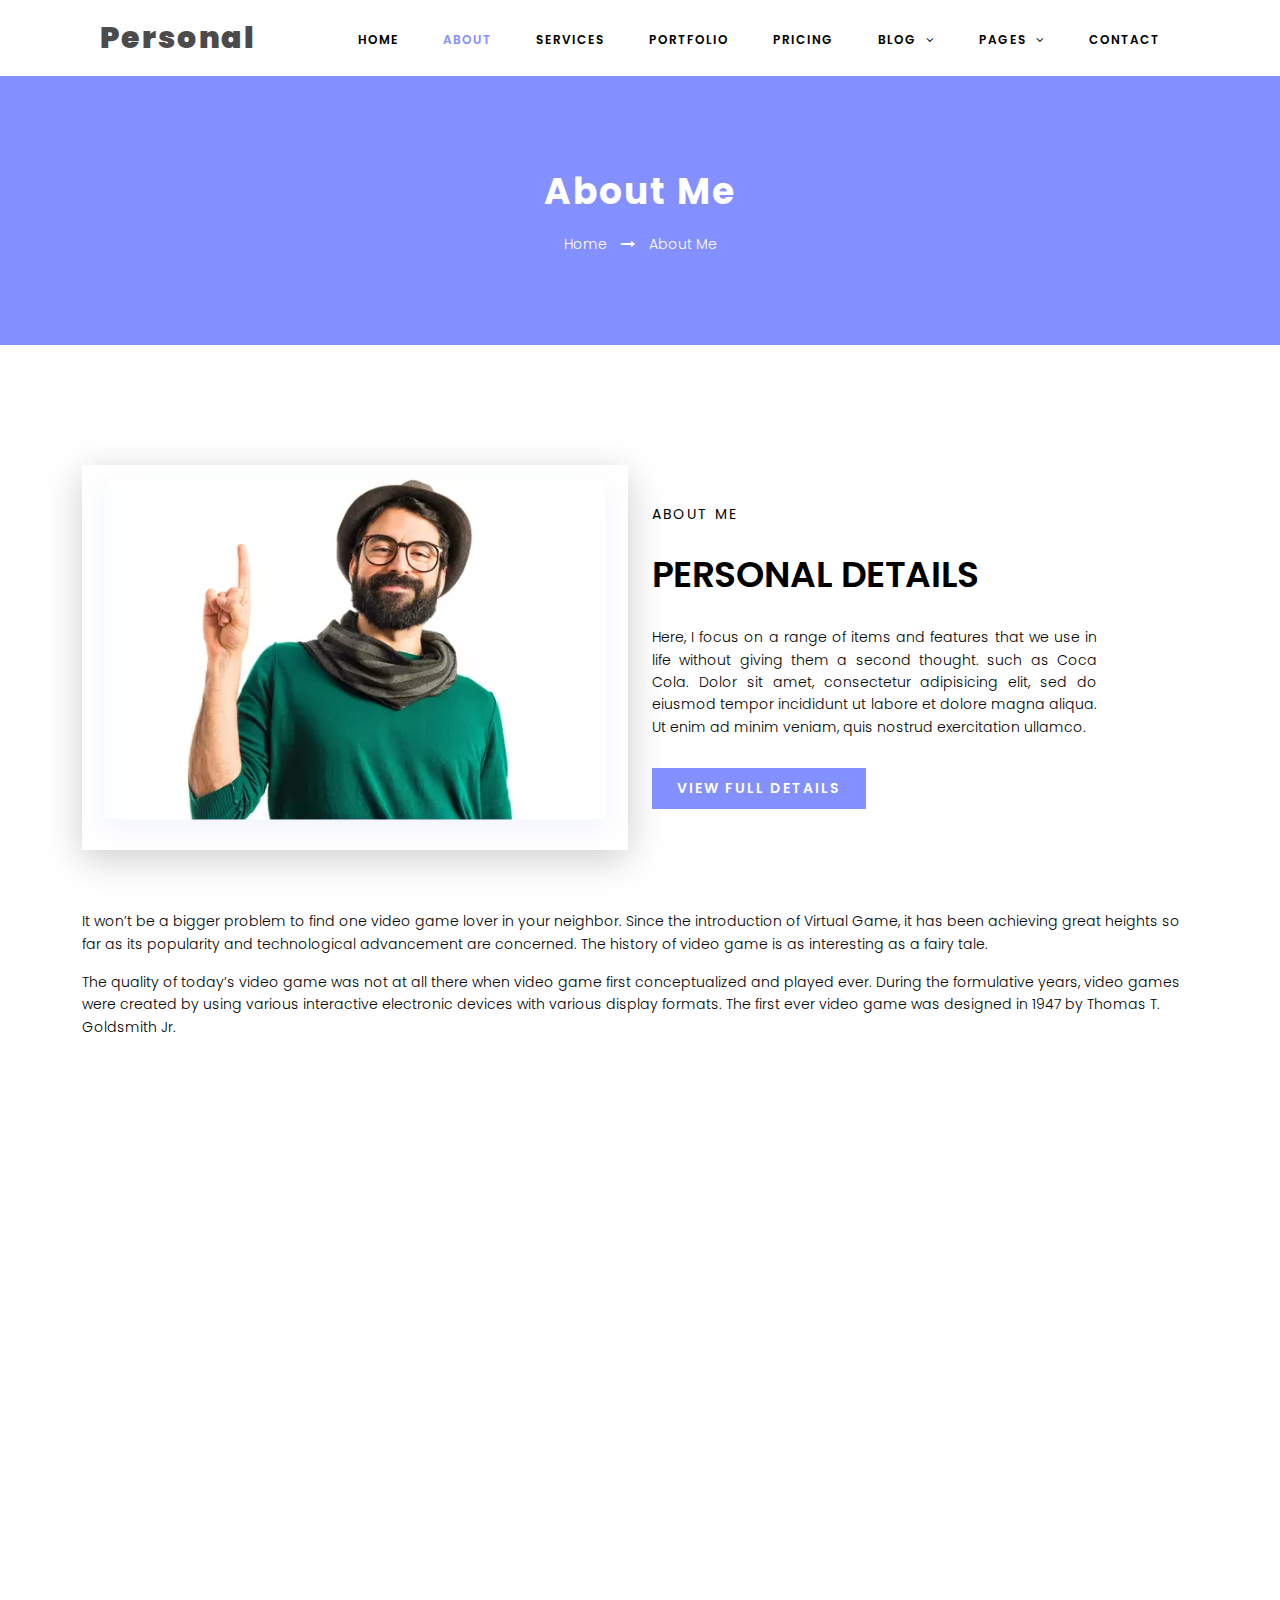
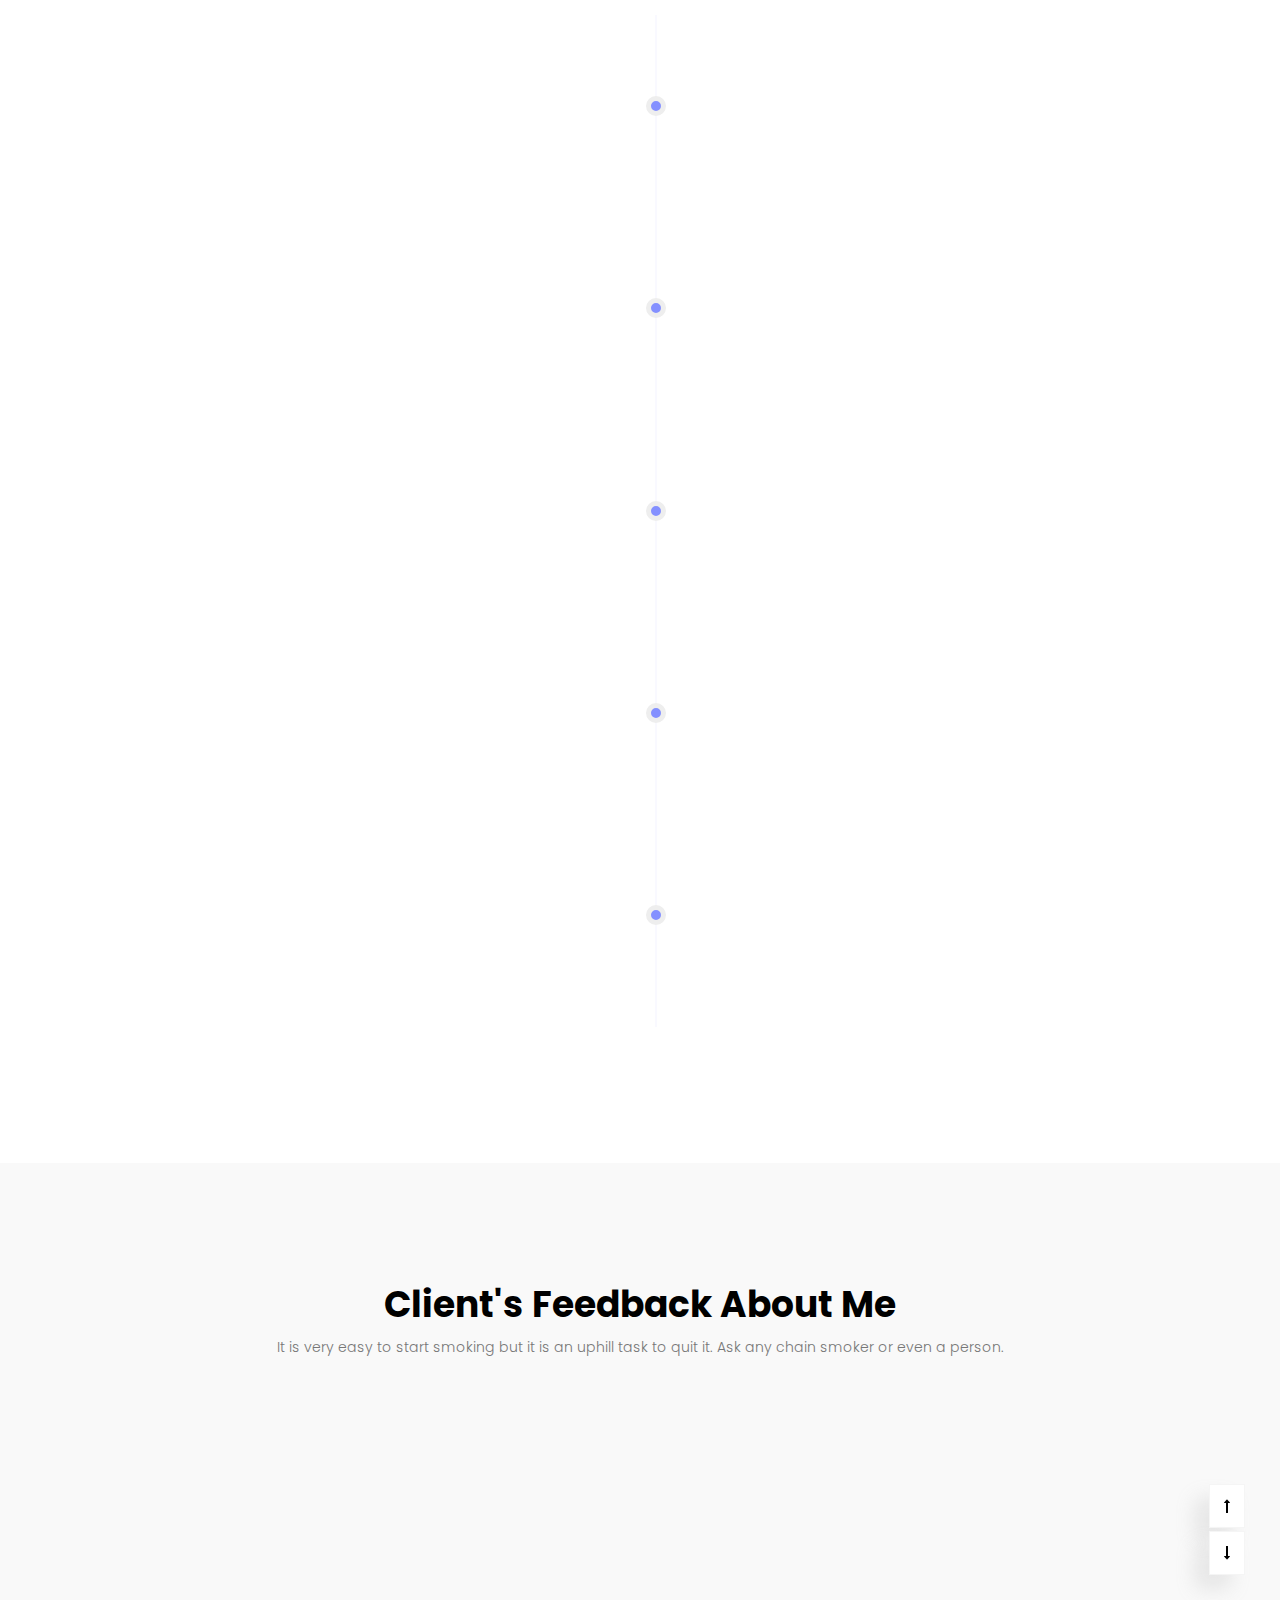
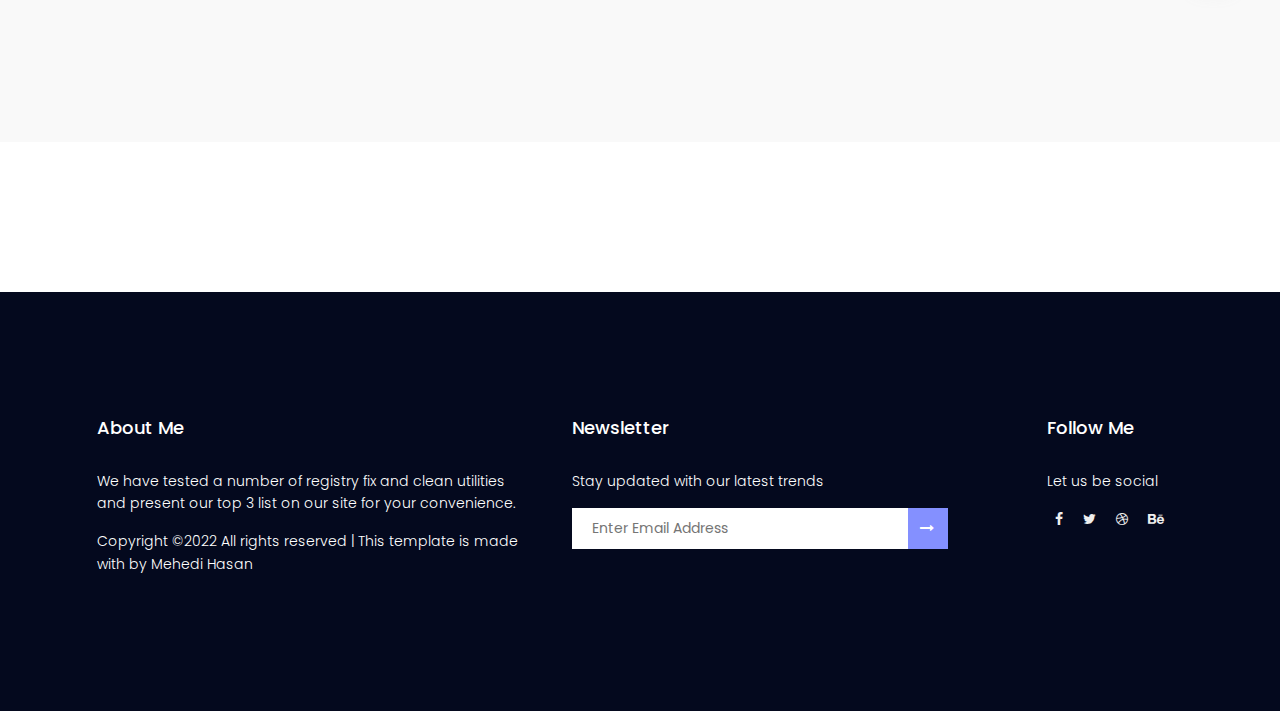
==== about.html @ c5a56e03 "Add files via upload" ====
<!DOCTYPE html>
<html>
<head>
	<title>Personal Portfolio</title>

<!-- bootstrap css link -->
<link rel="stylesheet" href="assets/css/bootstrap.min.css">
<!-- animate css link -->
<link rel="stylesheet" href="assets/css/animate.min.css">
<!-- fontawesome  css link -->
<link rel="stylesheet" href="assets/css/font-awesome.min.css">
<!-- owl carousel css link -->
<link rel="stylesheet" href="assets/css/owl.carousel.min.css">
<!-- magnific-popup css link -->
<link rel="stylesheet" href="assets/css/magnific-popup.css">

<!-- custom css link -->
<link rel="stylesheet" href="about.css">
<!-- custom css link -->
<link rel="stylesheet" href="style.css">
<!-- responsive css link -->
<link rel="stylesheet" href="assets/css/responsive.css">

</head>
<body>

	<!-- header area start -->

<header class="header" id="header">
	<div class="header-top">
		<div class="logo">
			<a href="index.html"><h2>Personal</h2></a>
		</div>

		<nav class="navbar">
			<ul>
				<li class="menu-active"><a href="index.html" class="navItem">Home</a></li>
				<li><a href="about.html" class="navItem active">about</a></li>
				<li><a href="service.html" class="navItem">services</a></li>
				<li><a href="portfolio.html" class="navItem">portfolio</a></li>
				<li><a href="#" class="navItem">pricing</a></li>
				<li><a href="#" class="navItem">blog <i class="fa fa-angle-down pd-r"></i></a>
					<ul class="dropdown">
						<li><a href="#">Blog Home</a></li>
						<li><a href="#">Blog Single</a></li>
					</ul>
				</li>
				<li><a href="#" class="navItem">pages <i class="fa fa-angle-down pd-r"></i></a>
					<ul class="dropdown">
						<li><a href="#">Elements</a></li>
						<li><a href="#" class="navItem">Level 2 <i class="fa fa-angle-right pd-r"></i></a>
							<ul class="dropdown-2">
								<li><a href="#">Item One</a></li>
								<li><a href="#">Item Two</a></li>
							</ul>
						</li>
					</ul>
				</li>				
				<li><a href="#" class="navItem">contact</a></li>
			</ul>
		</nav>
<!-- mobile nav start -->
		<div class="mobile-nav">

			<div id="toggle" class="toggle">
				<i class="fa fa-bars"></i>
			</div>

		</div>
			<div class="nav-bar">
				<div class="canvas-overlay" id="canvas-overlay"></div>
				<div class="close" id="close">
					<i class="fa fa-times"></i>
				</div>
				<ul>
					<li><a href="index.html" class="navItem">Home</a></li>
					<li><a href="about.html" class="navItem active">About</a></li>
					<li><a href="service.html" class="navItem">services</a></li>
					<li><a href="portfolio.html" class="navItem">Portfolio</a></li>
					<li><a href="#" class="navItem">pricing</a></li>
					<li><a href="#" class="navItem">Blog <i class="fa fa-angle-down rights"></i></a>
						<ul class="dropdown">
							<li><a href="#">Blog Home</a></li>
							<li><a href="#">Blog Single</a></li>
						</ul>
					</li>
					<li><a href="#" class="navItem">Pages <i class="fa fa-angle-down rights"></i></a>
						<ul class="dropdown">
							<li><a href="#">Elements</a></li>
							<li><a href="#" class="navItem">Level 2 <i class="fa fa-angle-down rights"></i></a>
								<ul class="dropdown">
									<li><a href="#">Item One</a></li>
									<li><a href="#">Item Two</a></li>
								</ul>
							</li>
						</ul>
					</li>
					<li><a href="#" class="navItem">contact</a></li>
				</ul>
			</div>
		<!-- mobile nav ends -->

	</div>
</header>

<!-- header area ends -->

<!-- navigation banner area start -->

<section class="nav-banner animate__animated wow animate__ZoomIn">
	<div class="nav-banner-area">
		<div class="nav-inner">
			<h1>About Me</h1>
			<div class="nav-inner-bottom"> <a href="index.html"> Home </a> <span><i class="fa fa-long-arrow-right"></i></span> <a href="about.html">About Me </a></div>
		</div>
	</div>
</section>

<!-- navigation banner area ends -->

<!-- about me area starts -->

<section class="aboutme">

	<div class="box-container">
		<div class="container">
			<div class="row align-items-center">

				<div class="col-lg-6 col-md-6 animate__animated wow animate__fadeInLeft">
					<div class="aboutme-img">
						<img src="assets/img/about.webp" alt="">
					</div>
				</div>

				<div class="col-lg-6 col-md-6 animate__animated wow animate__fadeInRight">
					<div class="about-content">
						<h3>About me</h3>
						<h1>Personal Details</h1>
						<p>Here, I focus on a range of items and features that we use in life without giving them a second thought. such as Coca Cola. Dolor sit amet, consectetur adipisicing elit, sed do eiusmod tempor incididunt ut labore et dolore magna aliqua. Ut enim ad minim veniam, quis nostrud exercitation ullamco. </p>
						<a href="#" class="btn about-me-btn">View Full Details</a>
					</div>		
				</div>	


				<div class="col-lg-12 aboutme-text animate__animated wow animate__fadeInUp">
					<p>It won’t be a bigger problem to find one video game lover in your neighbor. Since the introduction of Virtual Game, it has been achieving great heights so far as its popularity and technological advancement are concerned. The history of video game is as interesting as a fairy tale. </p>

					<p>The quality of today’s video game was not at all there when video game first conceptualized and played ever. During the formulative years, video games were created by using various interactive electronic devices with various display formats. The first ever video game was designed in 1947 by Thomas T. Goldsmith Jr. </p>
				</div>

				<div class="skill-bar animate__animated wow animate__fadeInUp">
					<h3>Tools Expertness</h3>
					<div class="container">
						<div class="row">
							<div class="col-lg-6">

								<div class="single-skill-bar">
									<p>After Effects 85%</p>
									<div class="skills effects"></div>
								</div>

								<div class="single-skill-bar">
									<p>Photoshop 90%</p>
									<div class="skills photoshop"></div>
								</div>

								<div class="single-skill-bar">
									<p>Illustrator 70%</p>
									<div class="skills illustrator"></div>
								</div>
		
							</div>		

							<div class="col-lg-6">
								
								<div class="single-skill-bar">
									<p>Sublime 95%</p>
									<div class="skills sublime"></div>
								</div>

								<div class="single-skill-bar">
									<p>Sketch 85%</p>
									<div class="skills sketch"></div>
								</div>

							</div>
						</div>
					</div>
				</div>

			</div>
		</div>
	</div>

</section>

<!-- about area ends -->

<!-- Qualification area strat -->

<section class="qualification">
	<div class="qualification-area">
		<div class="cotainer">
			<div class="qualification-heading text-center animate__animated wow animate__fadeInUp">
				<h3>My Qualifications</h3>
				<p>Who are in extremely love with eco friendly system.</p>
			</div>

			<div class="qualification-list">
				<ul>
					<li>
						<div class="list-content text-center animate__animated wow animate__fadeInRight">
							<h4>Master in Graphics & Fine Arts</h4>
							<p><span>Session: </span>2010-11</p>
							<p><span>Result: </span>3.78 (In the Scale of 4.00)</span></p>
						</div>
					</li>
					<li>
						<div class="list-content text-center animate__animated wow animate__fadeInLeft">
							<h4>Master in Graphics & Fine Arts</h4>
							<p><span>Session: </span>2010-11</p>
							<p><span>Result: </span>3.78 (In the Scale of 4.00)</span></p>
						</div>
					</li>
					<li>
						<div class="list-content text-center animate__animated wow animate__fadeInRight">
							<h4>Master in Graphics & Fine Arts</h4>
							<p><span>Session: </span>2010-11</p>
							<p><span>Result: </span>3.78 (In the Scale of 4.00)</span></p>
						</div>
					</li>
					<li>
						<div class="list-content text-center animate__animated wow animate__fadeInLeft">
							<h4>Master in Graphics & Fine Arts</h4>
							<p><span>Session: </span>2010-11</p>
							<p><span>Result: </span>3.78 (In the Scale of 4.00)</span></p>
						</div>
					</li>
					<li>
						<div class="list-content text-center animate__animated wow animate__fadeInRight">
							<h4>Master in Graphics & Fine Arts</h4>
							<p><span>Session: </span>2010-11</p>
							<p><span>Result: </span>3.78 (In the Scale of 4.00)</span></p>
						</div>
					</li>
				</ul>
			</div>

		</div>
	</div>
</section>

<!-- Qualification area ends -->

<!-- Clients area starts -->

<section class="clients">
	<div class="clients-area">
		<div class="container">

			<div class="row">
				<div class="col-lg-12 text-center">
					<div class="client-area-heading">
						<h3 class="clients-title">Client's Feedback About Me</h3>
						<p>It is very easy to start smoking but it is an uphill task to quit it. Ask any chain smoker or even a person.</p>
					</div>
				</div>
			</div>

			<div class="single-clients-list owl-carousel">

				<div class="animate__animated wow animate__fadeInUp">
					<div class="single-clients-item">
						<div class="left-area">
							<img src="assets/img/user1.png.webp" alt="">
						</div>

						<div class="right-area">
							<p>Do you want to be even more successful? Learn to love learning and growth. The more effort you put into improving your skills, the bigger the payoff you.</p>
							<h4>Harriet Maxwell</h4>
							<p class="users-title">CEO at Google</p>
						</div>
					</div>
				</div>

				<div class="animate__animated wow animate__fadeInUp">
					<div class="single-clients-item">
						<div class="left-area">
							<img src="assets/img/user2.png.webp" alt="">
						</div>

						<div class="right-area">
								<p>A purpose is the eternal condition for success. Every former smoker can tell you just how hard it is to stop smoking cigarettes. However.</p>						
							<h4>Carolyn Craig</h4>
							<p class="users-title">CEO at Facebook</p>
						</div>
					</div>
				</div>

			</div>
		</div>
	</div>
</section>

<!-- Clients area ends -->

<!-- brands area start -->
<section class="brands animate__animated wow animate__fadeInUp">
	<div class="brand-area">
		<div class="container">
			<div class="brand-slider owl-carousel">

				<div class="single-brand-slide">
					<img src="assets/img/brang-logo-1-removebg-preview.png" alt="">
				</div>

				<div class="single-brand-slide">
					<img src="assets/img/brang-logo-2-removebg-preview.png" alt="">
				</div>

				<div class="single-brand-slide">
					<img src="assets/img/brang-logo-3-removebg-preview.png" alt="">
				</div>

				<div class="single-brand-slide">
					<img src="assets/img/brang-logo-4-removebg-preview.png" alt="">
				</div>

				<div class="single-brand-slide">
					<img src="assets/img/brang-logo-5-removebg-preview.png" alt="">
				</div>

			</div>
		</div>
	</div>
</section>

<!-- brands area ends -->

<!-- footer area start -->

<footer class="footer">
	<div class="container">
		<div class="row">
			<div class="col-lg-5 col-md-6 col-sm-6">
				<div class="single-footer-box">
					<h3>About Me</h3>
					<p>We have tested a number of registry fix and clean utilities and present our top 3 list on our site for your convenience. </p>
					<p class="footer-text">Copyright ©2022 All rights reserved | This template is made with by <span> Mehedi Hasan </span> </p>
				</div>
			</div>

			<div class="col-lg-5 col-md-6 col-sm-6">
				<div class="single-footer-box">
					<h3>Newsletter</h3>
					<p>Stay updated with our latest trends</p>			
					<form action=".html">
						<div class="input-group">
							<input type="text" name="email" placeholder="Enter Email Address">
							<div class="input-group-btn">
								<button class="btn ft-btn" type="submit"><i class="fa fa-long-arrow-right"></i></button>
							</div>
						</div>
					</form>		
				</div>
			</div>

			<div class="col-lg-2 col-md-6 col-sm-6">
				<div class="single-footer-box">
					<h3>Follow Me</h3>
					<p>Let us be social</p>
					<div class="social-widget">
						<a href="#"><i class="fa fa-facebook"></i></a>
						<a href="#"><i class="fa fa-twitter"></i></a>
						<a href="#"><i class="fa fa-dribbble"></i></a>
						<a href="#"><i class="fa fa-behance"></i></a>
					</div>
				</div>
			</div>
		</div>
	</div>
</footer>

<!-- footer area end -->



	
	<!-- jquery main js -->
	<script src="assets/js/jquery-2.2.4.min.js"></script>
	<!-- magnific-popup js -->
	<script src="assets/js/jquery.magnific-popup.min.js"></script>
	<!-- bootstrap js -->
	<script src="assets/js/bootstrap.bundle.min.js"></script>
	<!-- bootstrap bundle js -->
	<script src="assets/js/bootstrap.min.js"></script>
	<!-- owl-arousel js -->
	<script src="assets/js/owl.carousel.min.js"></script>
	<!-- wow js -->
	<script src="assets/js/waypoints.min.js"></script>
	<!-- wow js -->
	<script src="assets/js/wow.min.js"></script>
	<!-- wow js -->
	<script src="assets/js/jquery.counterup.min.js"></script>
	<!-- isotope js -->
	<script src="assets/js/isotope.pkgd.min.js"></script>
	<!-- custom js -->
	<script src="assets/js/main.js"></script>
</body>
</html>
---- about.css ----
/* /navigation banner area start/ */
.nav-banner-area {
  margin-top: 70px;
  padding: 90px 0px;
  text-align: center;
}
.nav-banner {
  background: #8490ff;
  color: #fff;
}
.nav-inner h1 {
  font-size: 36px;
  font-weight: 700;
  line-height: 1.8;
  font-family: "Poppins",sans-serif;
  letter-spacing: 2px;
}
.nav-inner-bottom a {
  color: #fff;
  text-decoration: none;
  font-size: 14px;
  font-weight: 300;
  font-family: "Poppins",sans-serif;
}
.nav-inner-bottom span {
  padding: 0px 10px;
  font-size: 14px;
  font-weight: 300;
}

/* /navigation banner area ends/ */

.aboutme{
  padding: 120px 0px;
}
.aboutme-text{
  padding-top: 60px;
}

.skills {
  position: relative;
  padding: 10px 0px;
}
.skill-bar h3 {
  padding-top: 30px;
  font-weight: 600;
  font-size: 20px;
}
.skill-bar .container {
  padding: 0;
}
.single-skill-bar p {
  text-align: end;
  margin-bottom: 0;
  margin-top: 30px;
}
.skills::before {
  position: absolute;
  border: 2px solid #eee;
  content: '';
  width: 100%;
  height: 13px;
  background: #dbd6d6;
  border-radius: 10px;
}
.skills::after {
  position: absolute;
  content: '';
  height: 9px;
  background: linear-gradient(0deg, #8490ff 0%, #62bdfc 100%);
  width: 0;
  left: 3px;
  border-radius: 10px;
  animation-delay: 3s;
  animation-duration: 3s;
  animation-fill-mode: forwards;
  animation-timing-function: linear;
  animation-iteration-count: 1;
  bottom: -1px;
}
/* /skill progress css start/ */
.single-skill-bar .effects::after{
  animation-name: effects;
}
@keyframes effects{
  to{
    width: 85%;
  }
}
.single-skill-bar .photoshop::after{
  animation-name: photoshop;
}
@keyframes photoshop{
  to{
    width: 90%;
  }
}
.single-skill-bar .illustrator::after{
  animation-name: illustrator;
}
@keyframes illustrator{
  to{
    width: 70%;
  }
}
.single-skill-bar .sublime::after{
  animation-name: sublime;
}
@keyframes sublime{
  to{
    width: 95%;
  }
}
.single-skill-bar .sketch::after{
  animation-name: sketch;
}
@keyframes sketch{
  to{
    width: 85%;
  }
}
/* /skill progress css end/ */

/* /Qualification area strat/ */


.qualification {
  padding-bottom: 120px;
}
.qualification-heading {
  padding-bottom: 70px;
}
.qualification-heading h3 {
  margin-bottom: 10px;
  font-size: 36px;
  font-weight: 600;
  color: #222;
}
.qualification-heading p {
  padding-bottom: 0px;
  font-size: 14px;
}
.qualification-list ul li {
  list-style: none;
  position: relative;
  margin: 0 auto;
  width: 2px;
  background-color: #f9f9ff;
  padding-bottom: 40px;
}
.qualification-list ul li::before{
  position: absolute;
  content: '';
  background: #8490ff;
  left: 50%;
  top: 40%;
  transform: translateX(-50%);
  width: 20px;
  height: 20px;
  border: 5px solid #eee;
  border-radius: 50%;
}
.list-content {
  position: relative;
  width: 360px;
  padding: 30px;
  background: #fff;
  box-shadow: var(--box-shadow);
}
.list-content h4{
  font-size: 18px;
  font-weight: 600;
  padding-bottom: 20px;
  margin-bottom: 0;
}
.list-content p {
  color: #777;
  margin-bottom: 8px;
}
.list-content p span {
  color: #222;
  font-weight: bolder;
}
.qualification-list ul li:nth-child(odd)  .list-content{
  left: 50px;
}
.qualification-list ul li:nth-child(even)  .list-content{
  left: -410px;
}
/* Qualification area ends */
---- style.css ----
@import url('https://fonts.googleapis.com/css2?family=Poppins:wght@300;400;600;900&display=swap');

:root{
	--box-shadow: 0px 9px 36px rgba(0, 0, 0, 0.2);
  --box-shadow-hover: 0px 20px 20px 0px rgba(132, 144, 255, 0.5);
}

html{
	padding: 0;
	margin: 0;
}
body{
  font-family: "Poppins", sans-serif;
  font-size: 14px;
  font-weight: 300;
  color: #000;
  line-height: 1.6;
}

section{
  padding: 0px 100px;
}
a:hover{
  text-decoration: none;
  color: #fff;
}
.btn{
  color: #fff;
  text-transform: uppercase;
  font-size: 14px;
  padding: 10px 25px;
  background: #8490ff;
  border: none;
  border-radius: 0;
  letter-spacing: 2px;
  font-weight: 600;
}
/* header area css */

.fixed {
  position: fixed;
  top: 0;
  left: 0;
  right: 0;
  z-index: 999;
  box-shadow: var(--box-shadow);
  transition: 2s linear;
}
.header{
  transition: .4s all;
}
#header{
  position: fixed;
  top: 0;
  left: 0;
  width: 100%;
  right: 0;
  background: #fff;
  z-index: 99;
}
.logo {
  display: inline-block;
}
.logo h2{
  font-size: 30px;
  font-weight: 900;
  font-family: "Poppins", sans-serif;
  cursor: pointer;
  letter-spacing: 2px;
}
.logo a {
  text-decoration: none;
  color: #000;
  opacity: .7;
}
.navbar ul li{
	list-style: none;
	display: inline-block;
	position: relative;
  height: 40px;
  text-align: center;
  white-space: nowrap;
}
.navbar ul li a.menu-active{
  color: #8490ff !important;
}
.navbar ul li a:hover{
	color: #8490ff;
}
.navItem.active {
  color: #8490ff;
}
.navbar ul li a .pd-r{
	padding-left: 5px;
}
.navbar ul li a {
  text-align: center;
  font-size: 12px;
  color: #000;
  text-transform: uppercase;
  margin: 0 20px;
  text-decoration: none;
  font-weight: 600;
  transition: .4s;
  letter-spacing: 1px;
}
.navbar {
  float: right;
}
.header-top {
  background: #fff;
  padding: 20px 100px;
}
.navbar ul {
  margin: 0;
}
.logo h2 {
  margin-bottom: 0;
}

.navbar ul li .dropdown li {
  display: block;
  padding-bottom: 10px;
}
.navbar ul li .dropdown {
  background: #eee;
  width: 150px;
  padding-left: 0px;
  text-align: center;
  top: 40px;
  position: absolute;
  transition: .3s;
  box-shadow: var(--box-shadow);
  left: -80%;
  opacity: 0;
  visibility: hidden;
}
.navbar ul li:hover .dropdown {
  opacity: 1;
  visibility: visible;
  z-index: 99;
}
.navbar ul li .dropdown li .dropdown-2{
  background: #eee;
  width: 140px;
  padding-left: 0px;
  text-align: center;
  top: 50%;
  position: absolute;
  display: none;
  transition: .3s;
  box-shadow: var(--box-shadow);
  left: 101%;
}
.navbar ul li .dropdown li:hover .dropdown-2{
  display: block;
}
.mobile-nav, .nav-bar{
  display: none;
}

/* header css ends  */

/* homepage css starts */

.homepage{
  width: 100%;
  height: 750px;
  background: #fff;
  position: relative;
  padding: 100px 0px;
}
.hompage-content h3{
  text-transform: uppercase;
  font-size: 14px;
  font-weight: 400;
  letter-spacing: 2px;
}
.hompage-content h1{
  font-size: 60px;
  font-weight: 700;
  text-transform: uppercase;
  margin: 20px 0px;
}
.hompage-content .hm-btn:hover{
  box-shadow: var(--box-shadow-hover);
}
.hompage-content p{
  color: #000;
  width: 90%;
  text-align: justify;
  font-size: 14px;
  margin-bottom: 10px;
}
.homepage-img img{
  max-width: 100%;
  height: auto;
}
/* homepage css ends */

/* about area css start */

.aboutme{
  padding-top: 120px;
  position: relative;
}
.aboutme-img img{
  width: 100%;
  height: 385px;
}
.about-content h3{
  text-transform: uppercase;
  font-size: 14px;
  font-weight: 400;
  letter-spacing: 2px;
}
.about-content h1{
  font-size: 36px;
  font-weight: 600;
  text-transform: uppercase;
  margin: 30px 0px;
}
.about-content .about-me-btn:hover{
  box-shadow: var(--box-shadow-hover);
}
.about-content p{
  color: #000;
  max-width: 445px;
  text-align: justify;
  margin-bottom: 30px;
}
.aboutme-img {
  box-shadow: var(--box-shadow);
}
/* about area css ends */

/* services area css start */

.services{
  padding: 120px 0px;
}
.service-heading{
  text-align: center;
}
.service-heading p{
  color: #000;
}
.service-heading h3{
  font-size: 36px;
  font-weight: 700;
  text-transform: capitalize;
  margin-bottom: 15px;
}
.service-box {
  text-align: center;
  height: 250px;
  display: flex;
  justify-content: flex-end;
  flex-direction: column;
  box-shadow: var(--box-shadow);
  margin-bottom: 20px;
}
/* .service-box{
  text-align: center;
  margin-top: 60px;
} */
.service-box-icon{
  font-size: 36px;
  transition: .3s all ease;
}
.service-box-top h4{
  font-size: 18px;
  font-weight: 600;
  margin: 25px 0px;
  transition: .3s all ease;
}
.service-box-top:hover{
  color: #8490ff;
}
.service-box p{
  max-width: 318px;
  margin-left: auto;
  margin-right: auto;
  color: #777;
}
/* services area css end */

/* counter area css starts */
.counting{
	padding:120px 0px;
	background: linear-gradient(0deg, rgb(132, 144, 255) 0%, rgb(98, 189, 252) 100%);
}


.single-count-box {
  text-align: center;
  color: #fff;
}
.single-count-box h2 {
  font-size: 36px;
  font-weight: 700;
}

/* counter area css ends */


/* portfolio-area css start */

.portfolio-area{
  padding: 120px 0px;
}
.p-inner{
  text-align: center;
  padding: 20px 0px;
}
.p-inner h4{
  font-weight: 700;
  margin: 0;
}
.p-inner .cat{
  color: #777;
}
.relative{
  position: relative;
}
.thumb img{
  width: 100%;
  height: 100%;
  display: block;
  opacity: 1;
}
.thumb .overlay-bg{
  position: absolute;
  left: 0;
  right: 0;
  top: 0;
  bottom: 0;
  background:#707ce7;
  opacity: .8;
  transition: .5s ease;
}
.thumb .overlay{
  opacity: 0;
  border-radius: 5px;
  transition: .4s all;
}
.single-portfolio-item{
  border-radius: 5px;
}
.single-portfolio-item:hover .overlay-bg{
  opacity: .8;
}
.middle {
  position: absolute;
  left: 50%;
  top: 50%;
  transform: translate(-50%,-50%);
  transition: .5s ease;
  opacity: 0;
  visibility: hidden;
}
.single-portfolio-item:hover .middle {
  opacity: 1;
  visibility: visible;
}
.portfolio-heading {
  padding: 0px 15px 70px 15px;
}
.portfolio-title {
  font-size: 36px;
  font-weight: 700;
  margin-bottom: 10px;
}
.portfolio-heading p {
  color: #7777;
}
.portfolio-heading {
  padding: 0px 15px 70px 15px;
}
.portfolio-title {
  font-size: 36px;
  font-weight: 700;
  margin-bottom: 10px;
}
.portfolio-heading p {
  color: #7777;
}
.portfolio-menu ul {
  display: flex;
  justify-content: center;
}
.portfolio-menu ul li {
  list-style: none;
  padding: 18px 15px;
  text-transform: uppercase;
  font-size: 12px;
  font-weight: 700;
  position: relative;
  cursor: pointer;
}
.portfolio-menu ul li:hover::after {
  transform: scaleX(1);
}
.portfolio-menu ul li::after:nth-child(1){
  display: none;
}
.portfolio-menu ul li::after {
  content: "";
  position: absolute;
  background: #222;
  left: 15px;
  bottom: 30%;
  height: 2px;
  width: 40%;
  transform: scaleX(0);
  transition: transform .5s;
  transform-origin: left;
}
.portfolio-menu ul li.active{
  color: #8490ff;
}
.portfolio-item-list {
  margin-top: 50px;
}
/* portfolio area ends  */

/* Clients area starts */

.clients{
  padding: 120px 0px;
  background: #f9f9f9;
}
.single-clients-item{
  display: flex;
  flex-direction: row;
  background-color: #fff;
  padding: 25px 30px 12px 30px;
  transition: .3s all ease 0s;
  position: relative;
}
.single-clients-item:hover{
  cursor: pointer;
}
.single-clients-item:hover .right-area h4{
  color: #8490ff;
}
.left-area{
  margin-right: 30px;
}
.left-area img{
  width: 100%;
  height: auto;
}
.right-area h4{
  font-size: 18px;
  font-weight: 600;
  line-height: 1.8;
  margin-bottom: 5px;
  font-family: "Poppins",sans-serif;
  transition: .3s all ease;
}
.right-area p{
  color: #777;
  font-size: 14px;
  line-height: 1.6;
  margin-bottom: 10px;
  font-family: "Poppins",sans-serif;
}
.single-clients-list.owl-carousel .owl-nav{
  display: block;
  position: absolute;
  left: 101%;
  top: 25%;
}
.clients-title {
  font-size: 36px;
  font-weight: 700;
  line-height: 1.2;
  margin-bottom: 10px;
}
.client-area-heading {
  padding: 0px 15px 70px 15px;
}
.client-area-heading p {
  color: #777;
  margin-bottom: 10px;
}
.single-clients-list.owl-carousel .owl-nav .owl-prev, .single-clients-list.owl-carousel .owl-nav .owl-next{
  padding: 14px;
  background: #fff;
  border: 1px solid #f5f5f5;
  display: flex;
  transition: .3s all ease;
  box-shadow: -14px 14px 20px 0px rgba(157, 157, 157, 0.2);
}
.single-clients-list.owl-carousel .owl-nav .owl-prev{
  margin-bottom: 3px;
}
.single-clients-list.owl-carousel .owl-nav div:hover{
  background: #8490ff;
  color: #fff;
}

/* Clients area ends */

/* product area css start */

.package-no {
  border: 30px solid #e2e6ff;
  height: 140px;
  width: 140px;
  border-radius: 100px;
  display: grid;
  line-height: 70px;
  align-items: center;
  margin: 0 auto;
  transition: all .3s ease 0s;
}

.top-area h4 {
  font-size: 18px;
  font-family: "Popppins", sans-serif;
  font-weight: 600;
  margin-top: 20px;
  margin-bottom: 0;
}
.top-area p {
  margin: 10px 0px;
  color: #777;
}
.package-list ul li {
  list-style: none;
  border-top: 1px solid #eee;
  padding: 10px 0px;
  color: #000;
  line-height: 1.6;
  font-size: 14px;
  transition: all .3s ease 0s;
}
.package-list ul li:last-child{
  border-bottom: 1px solid #eee;
}
.single-product-box {
  padding: 40px 20px;
  background-color: #f9f9ff;
  transition: all 0.3s ease 0s;
}
.single-product-box:hover .bottom-area .buy-btn a{
  display: block;
} 
.single-product-box:hover .bottom-area  .pack-price{
  display: none;
} 
.single-product-box:hover .top-area p{
  color: #fff;
} 
.single-product-box:hover .package-list ul li{
  color: #fff;
} 
.single-product-box:hover{
  transform: scale(1.05);
  z-index: 2;
  color: #fff;
  cursor: pointer;
  background: #8490ff;
}
.single-product-box .package-list {
  padding-bottom: 30px;
  padding-top: 15px;
}
.single-product-box .package-list ul {
  margin: 0;
  padding: 0;
}
.bottom-area  .pack-price h3 {
  font-size: 36px;
  font-weight: 600;
}
.bottom-area .buy-btn a {
  color: #000;
  background-color: #fff;
  padding: 10px 50px;
  font-weight: 700;
  display: inline-block;
  display: none;
  transition: all .3s ease 0s;
}

.product-area {
  padding: 120px 0px;
}

/* product area css ends */


 /* post area css start  */
 .author-name {
  display: inline-flex;
  font-size: 14px;
  padding-left: 10px;
}
.post-author {
  display: flex;
  justify-content: space-between;
  width: 100%;
  padding: 10px 0px;
  border-bottom: 1px solid #eee;
}
.right {
  display: flex;
}
.right p {
  padding: 0;
  margin: 0;
  color: #777;
}
.post-heading h3 {
  font-size: 36px;
  font-family: "Poppins", sans-serif;
  font-weight: 600;
  line-height: 1.8;
  text-transform: capitalize;
  margin-bottom: 25px;
}
.pb-30{
  padding-bottom: 30px;
}
.post-heading p {
  color: #000;
  margin-bottom: 45px;
  text-align: center;
}
.post-react, .post-cmnt {
  font-size: 14px;
  color: #000;
  line-height: 1.8;
  padding: 0 10px;
  text-decoration: none;
}
.post-react i, .post i {
  padding-right: 5px;
}
.post-img img {
  width: 100%;
  height: auto;
  transition: all .3s ease 0s;
}
.post-bottom h3 {
  font-size: 17px;
  font-weight: 600;
  font-family: "Poppins", sans-serif;
  margin-top: 35px;
  text-transform: uppercase;
  transition: all .3s ease 0s;
}
.post-bottom p{
  color: #000;
  margin-top: 15px;
  margin-bottom: 45px;
  text-align: left;
}
.single-post-box .post-img {
  overflow: hidden;
}
.single-post-box:hover .post-img img{
  transform: scale(1.05);
  cursor: pointer;
}
.single-post-box:hover .post-bottom h3{
  color: #8490ff;
  cursor: pointer;
}
.single-post-box:hover{
  cursor: pointer;
}
.single-post-box a:hover{
  color: #777;
}
.post-area {
  padding: 120px 0px;
}
.post-bottom {
  background: #fff;
  box-shadow: var(--box-shadow);
  padding: 5px;
}

 /* post area css ends */

/* brands area start */

  .brands{
    background: #8490ff;
  }
 .brand-area{
  padding: 40px 0px;
 }
 .single-brand-slide{
  color: #fff;
  opacity: 0.6;
 }
 .owl-carousel .owl-item .single-brand-slide img {
  margin: 0 auto;
  width: auto;
}
 /* .single-brand-slide img{
  height: 70px;
 } */
 .single-brand-slide:hover{
  color: #fff;
  opacity: 1;
 }
/* brand area ends */

 /* footer area start */
.footer{
  background: #04091e;
  color: #fff;
  padding: 120px 0px;
}

.footer h3{
  font-size: 18px;
  line-height: 1.8;
  font-family: "Poppins",sans-serif;
  font-weight: 500;
  margin-bottom: 25px;
}
.footer p{
  color: #fff;
  font-family: "Poppins",sans-serif;
  font-size: 14px;
  font-weight: 300;
  line-height: 1.6;
}
.single-footer-box{
  padding-left: 15px;
  padding-right: 15px;
}
.input-group input {
  width: 80% !important;
  border: none;
  padding: 6px 12px 6px 20px;
}
.input-group input:focus{
  outline: none;
}
button{
  outline-style: none;
}
.ft-btn:focus{
  outline: none;
  border: none;
}
.ft-btn:focus:not(:focus-visible) {
  outline: 0;
  box-shadow: none;
}

.btn.ft-btn {
  padding: 10px 12px;
}
.social-widget a{
  padding: 5px 8px;
  color: #eee;
  transition: all .3s ease 0s;
}
.social-widget a:hover{
  padding: 5px 8px;
  color: #8490ff;
}

 /* footer area ends */
---- assets/css/responsive.css ----
@media (max-width:1148px) {
  .header-top {
    padding: 20px 40px;
  }
}



@media (max-width:1024px) {
  html{
    font-size: 40%;
  }
  p{
    font-size: 14px;
  }
  .header-top {
    padding: 10px 20px;
  }
  .navbar ul li a{
    margin: 0 15px;
  }
  section{
    padding: 0px 10px;
  }
  .aboutme .container .col-lg-6 {
    padding: 0px 20px;
  }
  .p-inner .cat {
    font-size: 14px;
  }
  .single-clients-list.owl-carousel .owl-nav{
    display: inline-flex;
    left: 50%;
    gap: 3px;
    top: 100%;
    transform: translateX(-50%);
  }
  .single-clients-list.owl-carousel .owl-nav .owl-prev{
    margin-bottom: 0px;
  }
  .single-clients-list.owl-carousel .owl-nav .owl-prev, .single-clients-list.owl-carousel .owl-nav .owl-next{
    font-size: 14px;
  }
  .footer p, .social-widget a{
    font-size: 16px;
  }
  .input-group input{
    font-size: 14px;
  }
}


 @media (max-width:870px) {
  .navbar{
    display: none;
  }
  .mobile-nav{
    display:inline-block;
    float: right; 
  }
  #toggle i {
    font-size: 28px;
    padding-top: 5px;
  }
  .nav-bar.active{
    opacity: 1;
    visibility: visible;
    left: 0%;
  }
  .nav-bar{
    position: fixed;
    top: 0;
    left: -100%;
    width: 260px;
    background: #222;
    padding-top: 18px;
    bottom: 0;
    z-index: 999;
    transition: .4s;
    opacity: 0;
    visibility: hidden;
    display: block;
  }
  .nav-bar ul{
    list-style: none;
    position: relative;
  }
  .nav-bar ul li{
    padding: 12px 0px;
    position: relative;
  }
  
  .nav-bar ul li a{
    text-decoration: none;
    color: #fff;
    font-size: 13px;
  }
  .nav-bar ul li .dropdown{
    background: #222;
    display: none;
    position: static;
    left: 0px;
    top: 0;
    transition: .4s;
    opacity: 0;
    visibility: hidden;
  }
  .nav-bar ul li .dropdown li{
    padding-left: 30px;
  }
  .nav-bar ul li:hover .dropdown{
    display: initial;
    opacity: 1;
    visibility: visible;
  }
  .nav-bar ul li .dropdown li .dropdown{
    background: #222;
    display: none;
    position: static;
    left: 0;
    top: 0;
    transition: .4s;
    opacity: 0;
    visibility: hidden;
    width: 100%;
  }
  .nav-bar ul li .dropdown li:hover .dropdown{
    display: initial;
    opacity: 1;
    visibility: visible;
  }
  .nav-bar ul li .rights{
    display: inline-block;
    float: right;
    padding-right: 40px;
    line-height: 36px;
    font-size: 18px;
  }
  .canvas-overlay{
    position: fixed;
    width: 100%;
    height: 100%;
    background: #000;
    z-index: -1;
    transition: .2s;
    opacity: .6;
    top: 0;
    left: 0;
  }
  .nav-bar .close{
    font-size: 26px;
    position: fixed;
    z-index: 1;
    color: #000;
    cursor: pointer;
    top: 10px;
    right: 5%;
  }
  .single-clients-item{
    margin-bottom: 10px;
  }
} 


@media (max-width:768px) {
  .header-top {
    padding: 10px 30px;
  }
  .navbar{
    display: none;
  }
  .mobile-nav{
    display:inline-block;
    float: right; 
  }
  #toggle i {
    font-size: 28px;
    padding-top: 5px;
  }
  .nav-bar.active{
    opacity: 1;
    visibility: visible;
    left: 0%;
  }
  .nav-bar{
    position: fixed;
    top: 0;
    left: -100%;
    width: 260px;
    background: #222;
    padding-top: 18px;
    bottom: 0;
    z-index: 999;
    transition: .4s;
    opacity: 0;
    visibility: hidden;
    display: block;
  }
  .nav-bar ul{
    list-style: none;
    position: relative;
  }
  .nav-bar ul li{
    padding: 12px 0px;
    position: relative;
  }
  
  .nav-bar ul li a{
    text-decoration: none;
    color: #fff;
    font-size: 13px;
  }
  .nav-bar ul li .dropdown{
    background: #222;
    display: none;
    position: static;
    left: 0px;
    top: 0;
    transition: .4s;
    opacity: 0;
    visibility: hidden;
  }
  .nav-bar ul li .dropdown li{
    padding-left: 30px;
  }
  .nav-bar ul li:hover .dropdown{
    display: initial;
    opacity: 1;
    visibility: visible;
  }
  .nav-bar ul li .dropdown li .dropdown{
    background: #222;
    display: none;
    position: static;
    left: 0;
    top: 0;
    transition: .4s;
    opacity: 0;
    visibility: hidden;
    width: 100%;
  }
  .nav-bar ul li .dropdown li:hover .dropdown{
    display: initial;
    opacity: 1;
    visibility: visible;
  }
  .nav-bar ul li .rights{
    display: inline-block;
    float: right;
    padding-right: 40px;
    line-height: 36px;
    font-size: 18px;
  }
  .canvas-overlay{
    position: fixed;
    width: 100%;
    height: 100%;
    background: #000;
    z-index: -1;
    transition: .2s;
    opacity: .6;
    top: 0;
    left: 0;
  }
  .nav-bar .close{
    font-size: 26px;
    position: fixed;
    z-index: 1;
    color: #000;
    cursor: pointer;
    top: 10px;
    right: 5%;
  }
  .single-product-area .product-bottom {
    margin-bottom: 30px;
  }
  .post-author{
    display: block;
  }
  .post-author .left{
    padding-bottom: 10px;
  }

}

 @media (max-width:767px) {
  .homepage-img img {
    width: 70%;
  }
  .hompage-content{
    /*margin-top: 100px;*/
  }
  .about-content{
    margin-top: 30px;
  }
} 

@media (max-width:448px) {
  /* .header-top {
    padding: 10px 30px;
  } */
  .portfolio-menu ul li{
    padding: 18px 10px;
  }
  .homepage{
    padding: 100px 20px;
  }
}
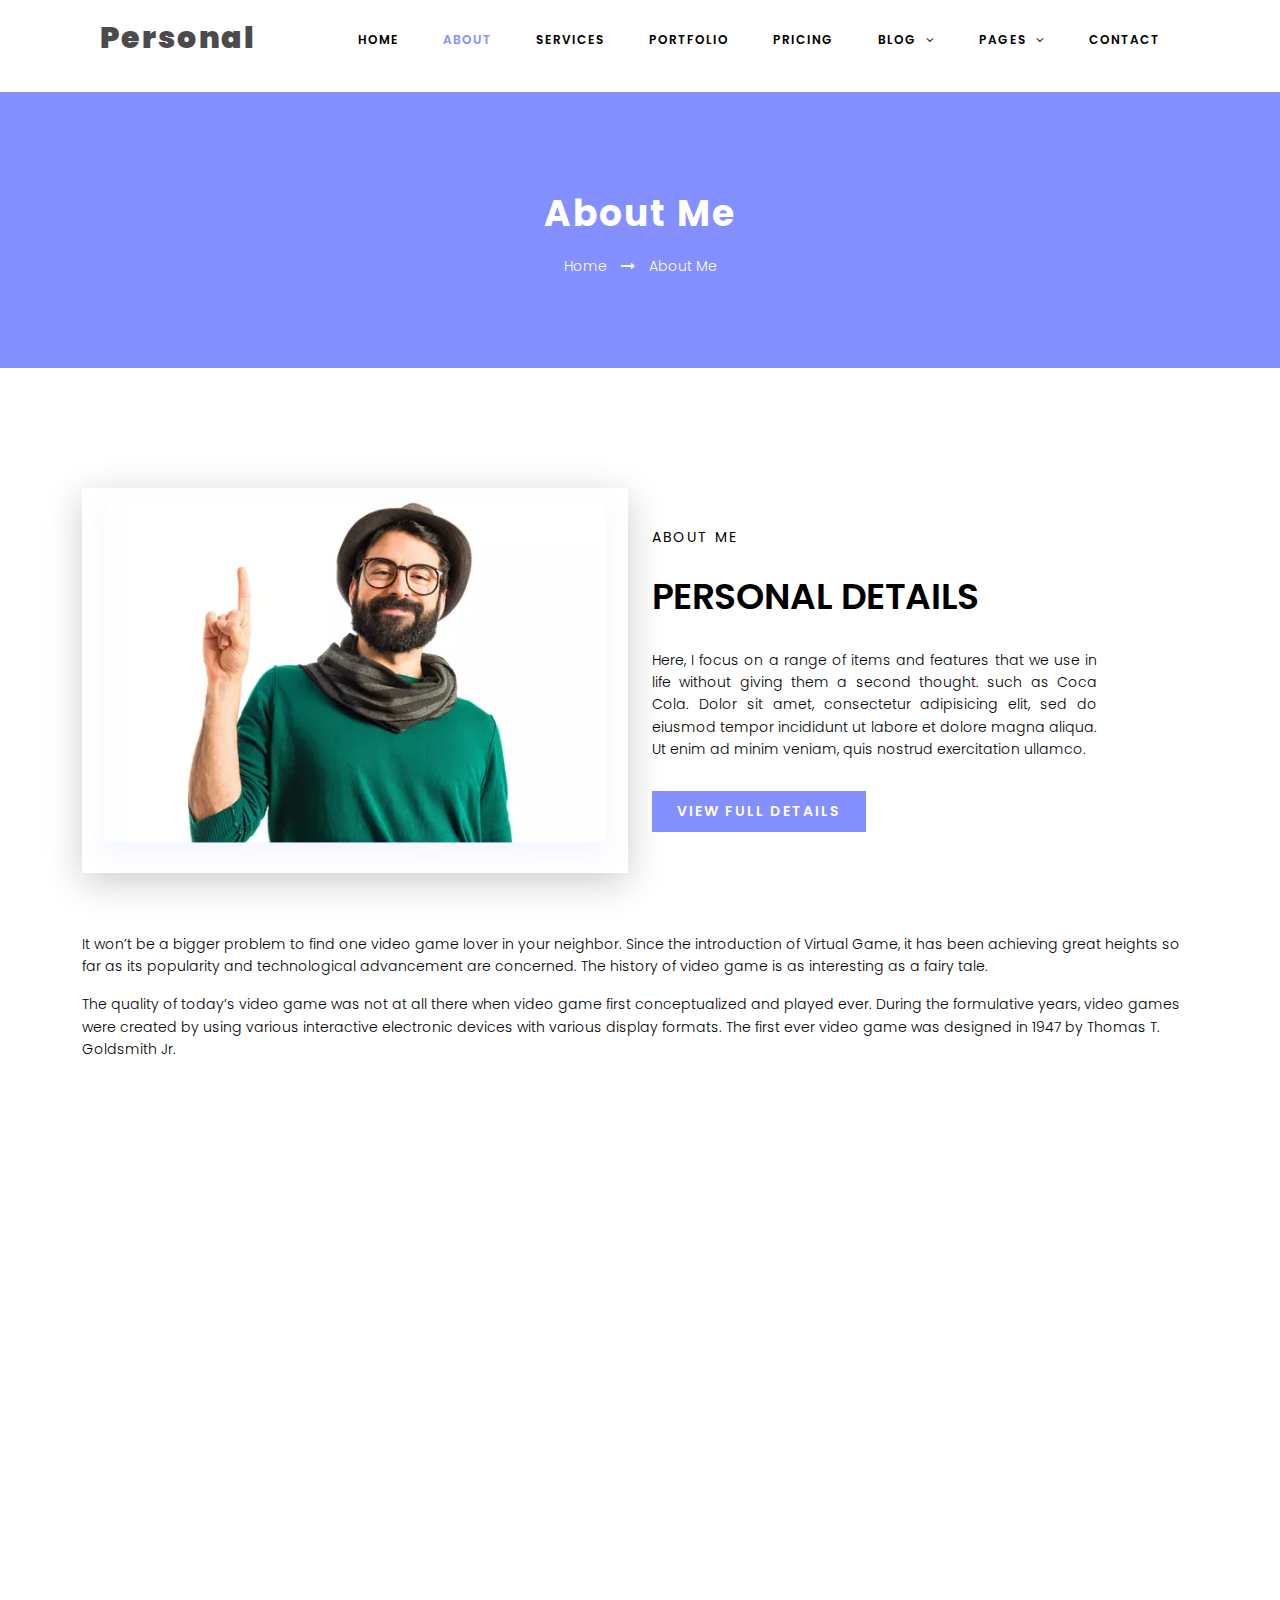
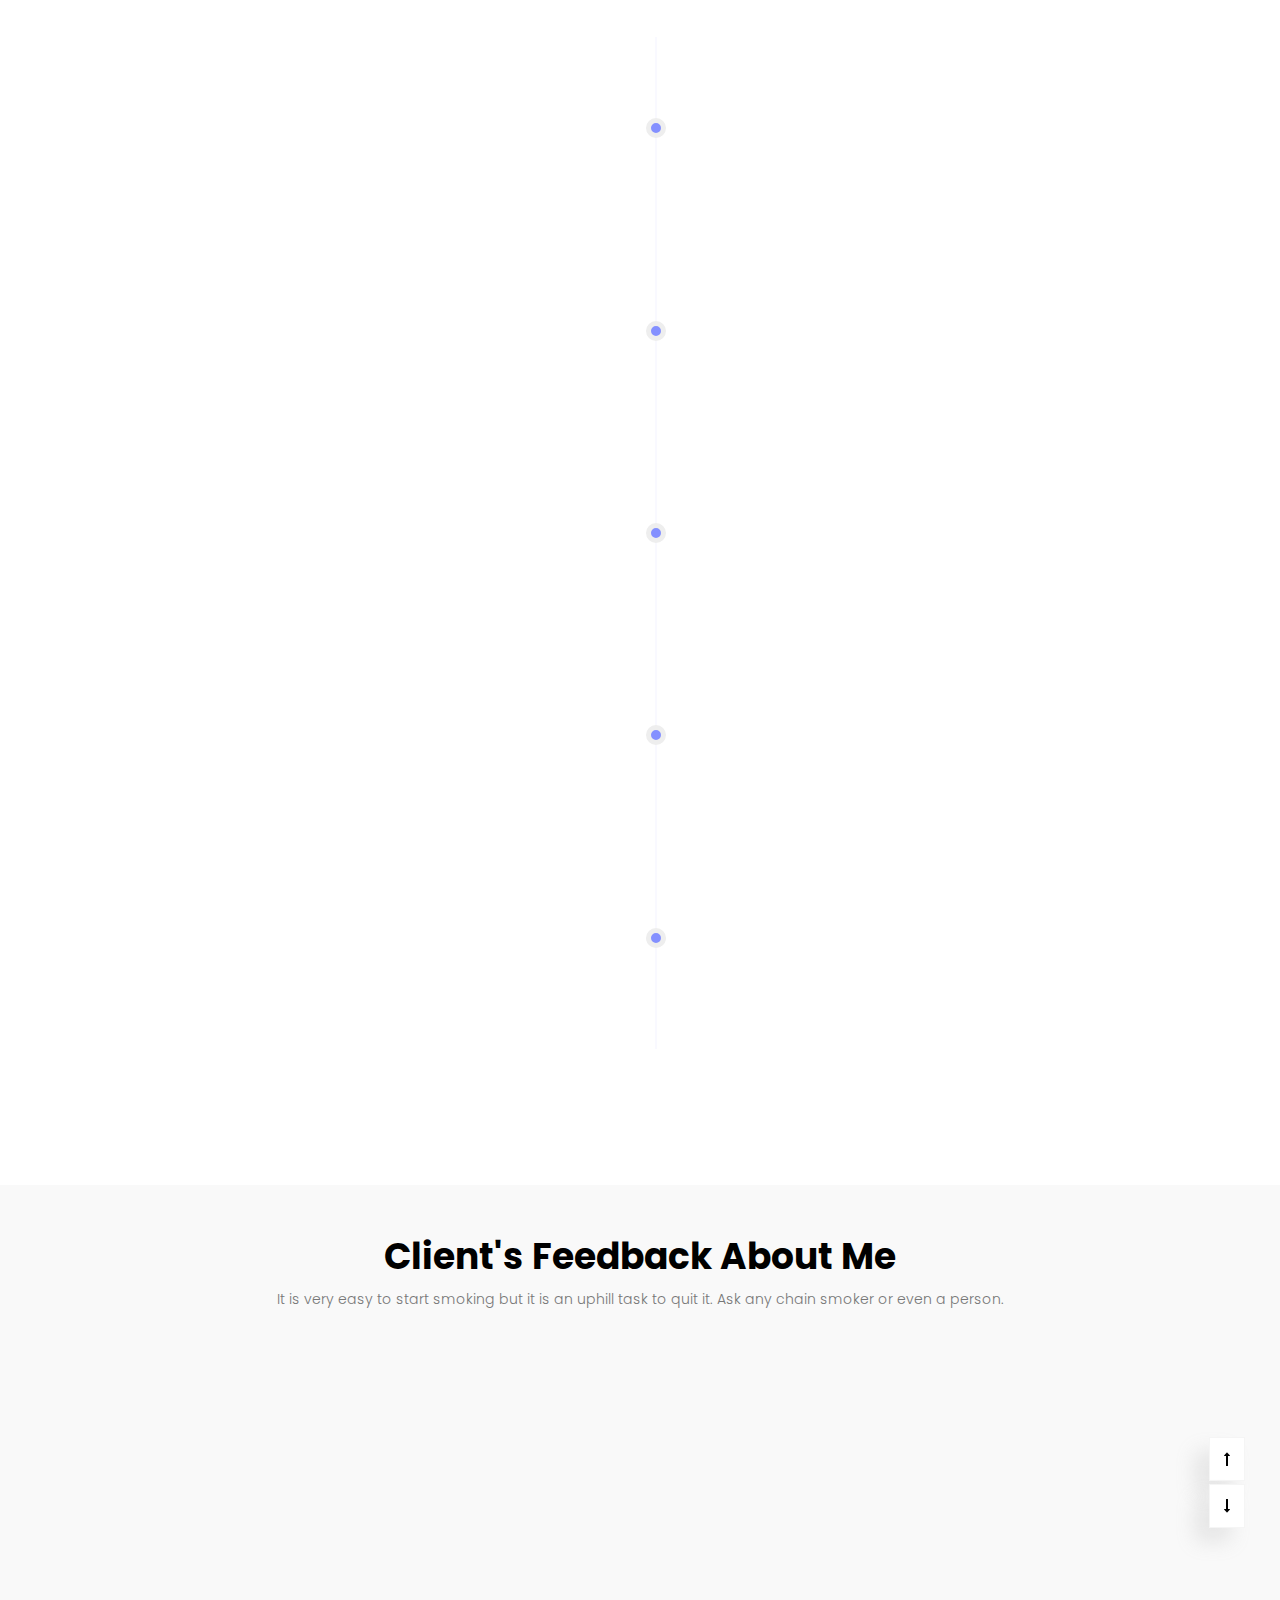
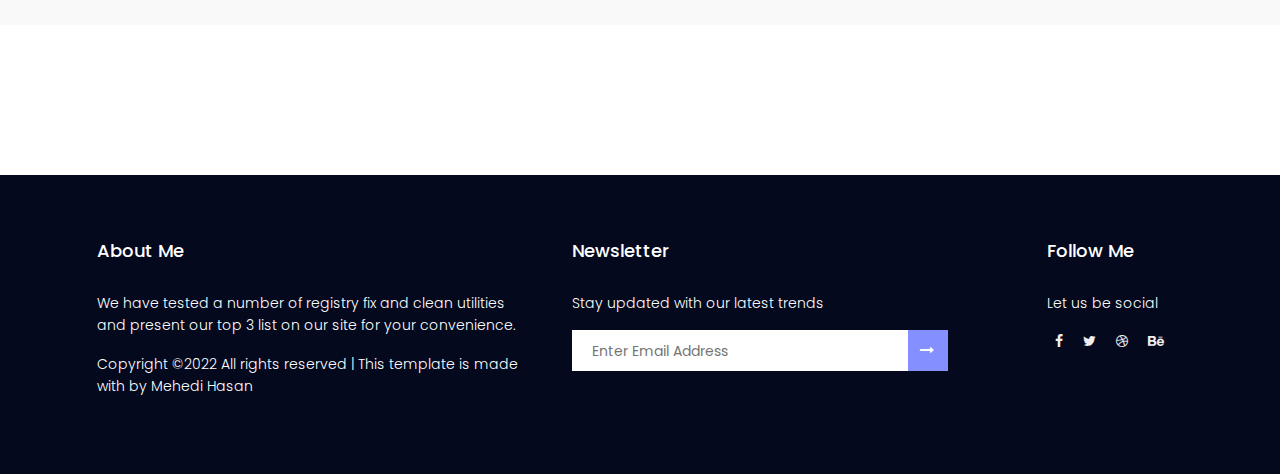
==== commit 5f934de9: "Update about.html" ====
--- a/about.html
+++ b/about.html
@@ -23,6 +23,12 @@
 
 </head>
 <body>
+	
+<!-- back to top start -->
+<div class="progress-wrap to-top">
+	<a href="#"><i class="fa fa-long-arrow-up"></i></a>
+</div>
+<!-- back to top ends -->
 
 	<!-- header area start -->
 
@@ -407,4 +413,4 @@
 	<!-- custom js -->
 	<script src="assets/js/main.js"></script>
 </body>
-</html>+</html>
--- a/style.css
+++ b/style.css
@@ -272,9 +272,16 @@
   font-size: 18px;
   font-weight: 600;
   margin: 25px 0px;
-  transition: .3s all ease;
+  transition: .3s all ease-in-out;
+}
+.service-box-icon i {
+  color: #82f7db;
+  transition: all .3s ease-in-out;
 }
 .service-box-top:hover{
+  color: #8490ff;
+}
+.service-box-top:hover .service-box-icon i{
   color: #8490ff;
 }
 .service-box p{
@@ -287,7 +294,7 @@
 
 /* counter area css starts */
 .counting{
-	padding:120px 0px;
+	padding:60px 0px;
 	background: linear-gradient(0deg, rgb(132, 144, 255) 0%, rgb(98, 189, 252) 100%);
 }
 
@@ -307,7 +314,7 @@
 /* portfolio-area css start */
 
 .portfolio-area{
-  padding: 120px 0px;
+  padding: 60px 0px;
 }
 .p-inner{
   text-align: center;
@@ -375,7 +382,7 @@
   color: #7777;
 }
 .portfolio-heading {
-  padding: 0px 15px 70px 15px;
+  padding: 0px 15px 20px 15px;
 }
 .portfolio-title {
   font-size: 36px;
@@ -427,7 +434,7 @@
 /* Clients area starts */
 
 .clients{
-  padding: 120px 0px;
+  padding: 50px 0px;
   background: #f9f9f9;
 }
 .single-clients-item{
@@ -587,7 +594,7 @@
 }
 
 .product-area {
-  padding: 120px 0px;
+  padding: 50px 0px;
 }
 
 /* product area css ends */
@@ -677,12 +684,14 @@
   color: #777;
 }
 .post-area {
-  padding: 120px 0px;
-}
-.post-bottom {
+  padding-top: 30px;
+  padding-bottom: 80px;
+}
+.post-contents {
   background: #fff;
   box-shadow: var(--box-shadow);
-  padding: 5px;
+  padding: 5px 15px;
+  margin-top: 10px;
 }
 
  /* post area css ends */
@@ -716,7 +725,7 @@
 .footer{
   background: #04091e;
   color: #fff;
-  padding: 120px 0px;
+  padding: 60px 0px;
 }
 
 .footer h3{
@@ -770,4 +779,4 @@
   color: #8490ff;
 }
 
- /* footer area ends */+ /* footer area ends */
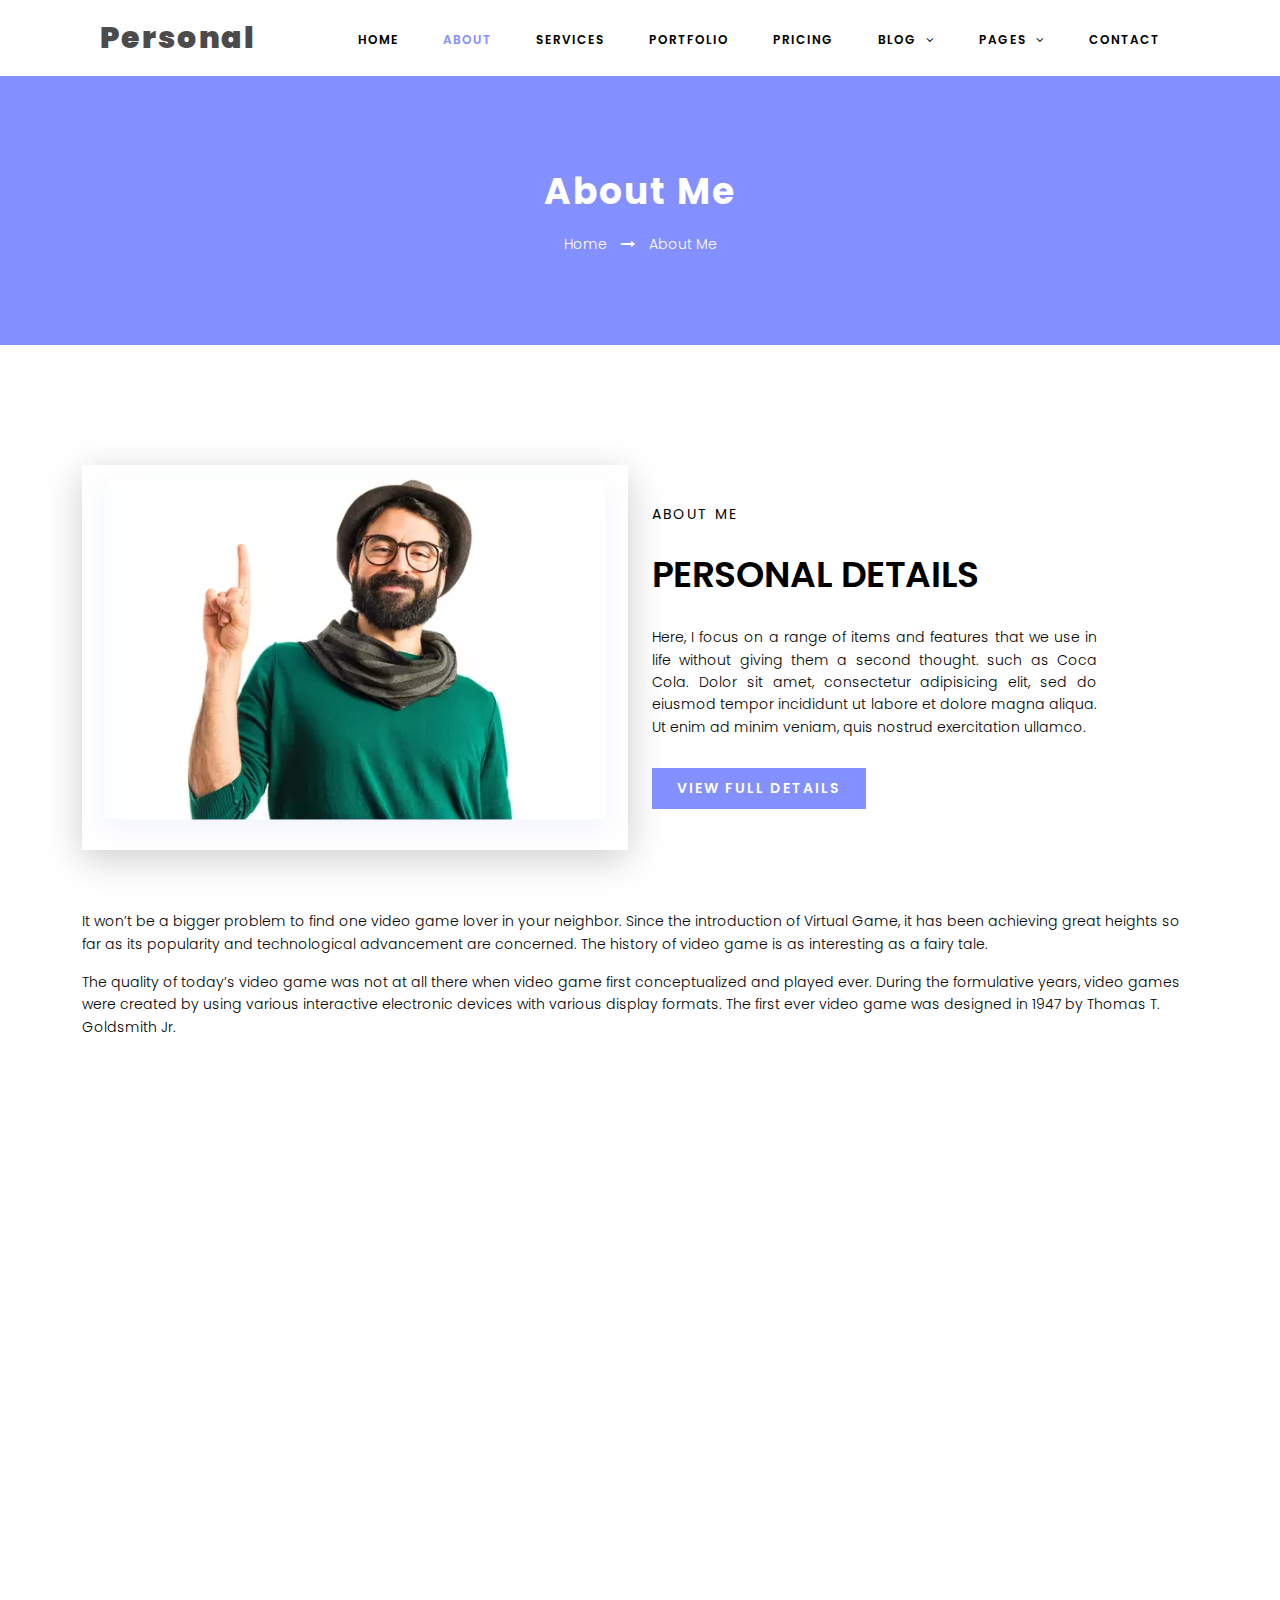
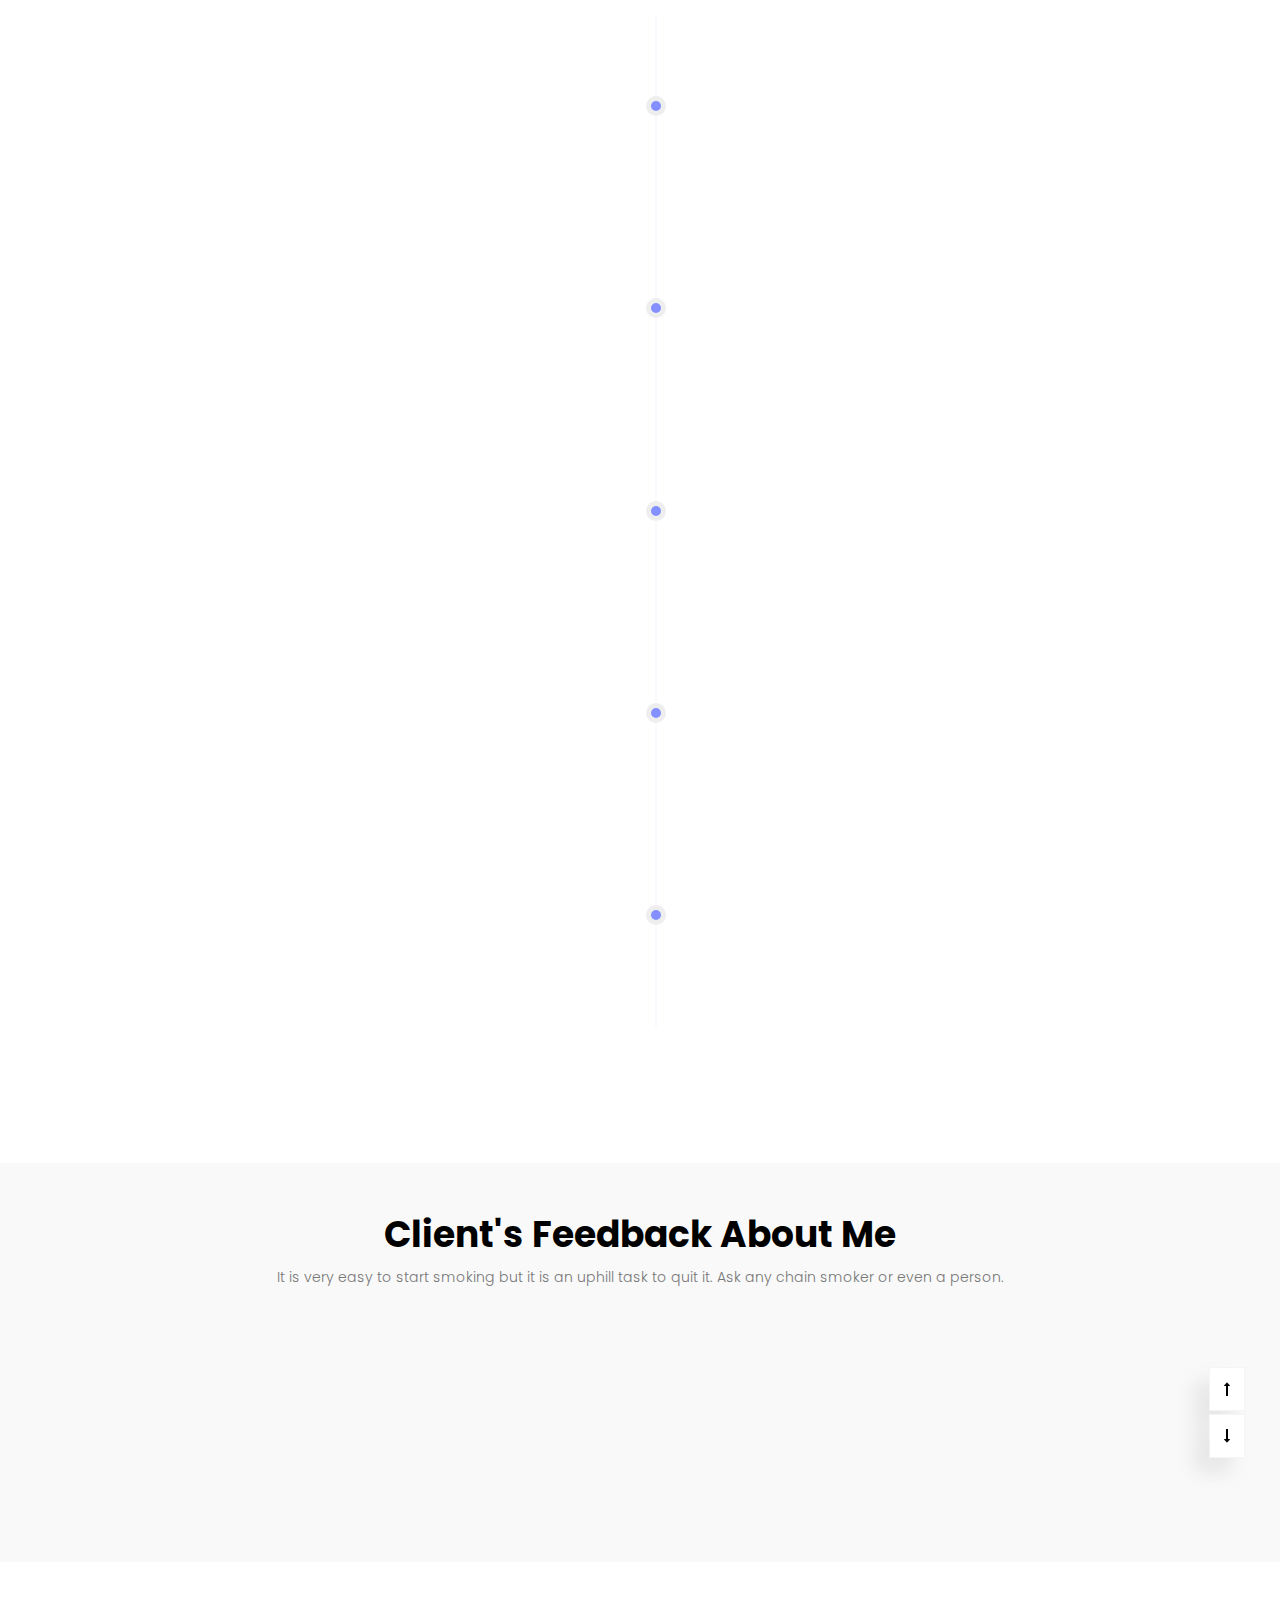
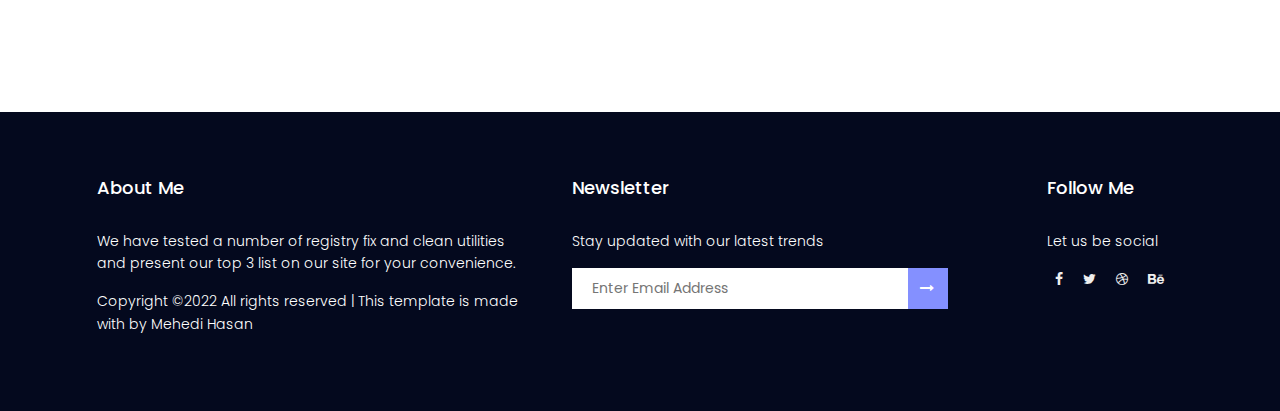
==== commit 2b6e66ff: "Update about.html" ====
--- a/about.html
+++ b/about.html
@@ -73,34 +73,34 @@
 			</div>
 
 		</div>
-			<div class="nav-bar">
+			<div class="nav-bar a_parent">
 				<div class="canvas-overlay" id="canvas-overlay"></div>
 				<div class="close" id="close">
 					<i class="fa fa-times"></i>
 				</div>
 				<ul>
-					<li><a href="index.html" class="navItem">Home</a></li>
-					<li><a href="about.html" class="navItem active">About</a></li>
+					<li class="menu-active"><a href="index.html" class="navItem active">Home</a></li>
+					<li><a href="about.html" class="navItem">about</a></li>
 					<li><a href="service.html" class="navItem">services</a></li>
-					<li><a href="portfolio.html" class="navItem">Portfolio</a></li>
+					<li><a href="portfolio.html" class="navItem">portfolio</a></li>
 					<li><a href="#" class="navItem">pricing</a></li>
-					<li><a href="#" class="navItem">Blog <i class="fa fa-angle-down rights"></i></a>
-						<ul class="dropdown">
+					<li><a href="#" class="navItem dd_menu_a">blog <i class="fa fa-angle-down pd-r"></i></a>
+						<ul class="dropdown dd_menu">
 							<li><a href="#">Blog Home</a></li>
 							<li><a href="#">Blog Single</a></li>
 						</ul>
 					</li>
-					<li><a href="#" class="navItem">Pages <i class="fa fa-angle-down rights"></i></a>
-						<ul class="dropdown">
+					<li><a href="#" class="navItem dd_menu_a">pages <i class="fa fa-angle-down pd-r"></i></a>
+						<ul class="dropdown dd_menu">
 							<li><a href="#">Elements</a></li>
-							<li><a href="#" class="navItem">Level 2 <i class="fa fa-angle-down rights"></i></a>
-								<ul class="dropdown">
+							<li><a href="#" class="navItem dd_menu_a">Level 2 <i class="fa fa-angle-right pd-r"></i></a>
+								<ul class="dropdown-2 dd_menu">
 									<li><a href="#">Item One</a></li>
 									<li><a href="#">Item Two</a></li>
 								</ul>
 							</li>
 						</ul>
-					</li>
+					</li>				
 					<li><a href="#" class="navItem">contact</a></li>
 				</ul>
 			</div>
--- a/style.css
+++ b/style.css
@@ -8,6 +8,7 @@
 html{
 	padding: 0;
 	margin: 0;
+  scroll-behavior: smooth;
 }
 body{
   font-family: "Poppins", sans-serif;
@@ -35,6 +36,38 @@
   letter-spacing: 2px;
   font-weight: 600;
 }
+
+/* back to top start */
+
+.progress-wrap.active-progress{
+  visibility: visible;
+  opacity: 1;
+}
+.progress-wrap {
+  position: fixed;
+  right: 10px;
+  bottom: 10px;
+  height: 50px;
+  width: 50px;
+  border-radius: 50%;
+  background: #f4bebe;
+  z-index: 9999;
+  border: 3px solid #e67979;
+  visibility: hidden;
+  opacity: 0;
+}
+.progress-wrap a i {
+  color: #000;
+  font-size: 18px;
+  font-weight: 500;
+  height: 45px;
+  width: 45px;
+  line-height: 45px;
+  text-align: center;
+}
+
+/* back to top ends */
+
 /* header area css */
 
 .fixed {
@@ -241,6 +274,7 @@
 }
 .service-heading{
   text-align: center;
+  margin-bottom: 50px;
 }
 .service-heading p{
   color: #000;
@@ -260,10 +294,6 @@
   box-shadow: var(--box-shadow);
   margin-bottom: 20px;
 }
-/* .service-box{
-  text-align: center;
-  margin-top: 60px;
-} */
 .service-box-icon{
   font-size: 36px;
   transition: .3s all ease;
@@ -289,6 +319,7 @@
   margin-left: auto;
   margin-right: auto;
   color: #777;
+  padding: 10px;
 }
 /* services area css end */
 
@@ -297,8 +328,9 @@
 	padding:60px 0px;
 	background: linear-gradient(0deg, rgb(132, 144, 255) 0%, rgb(98, 189, 252) 100%);
 }
-
-
+.single-count-box p {
+  margin-bottom: 0;
+}
 .single-count-box {
   text-align: center;
   color: #fff;
@@ -314,7 +346,7 @@
 /* portfolio-area css start */
 
 .portfolio-area{
-  padding: 60px 0px;
+  padding: 80px 0px;
 }
 .p-inner{
   text-align: center;
@@ -382,7 +414,7 @@
   color: #7777;
 }
 .portfolio-heading {
-  padding: 0px 15px 20px 15px;
+  padding: 0px 15px 15px 15px;
 }
 .portfolio-title {
   font-size: 36px;
@@ -391,19 +423,26 @@
 }
 .portfolio-heading p {
   color: #7777;
+	margin-bottom:0px;
 }
 .portfolio-menu ul {
   display: flex;
   justify-content: center;
+  margin-bottom: 0;
+  padding-left: 0;
 }
 .portfolio-menu ul li {
   list-style: none;
-  padding: 18px 15px;
+  padding: 8px 15px;
   text-transform: uppercase;
   font-size: 12px;
   font-weight: 700;
   position: relative;
   cursor: pointer;
+  letter-spacing: 3px;
+}
+.portfolio-item-lists .container {
+  margin-top: -30px;
 }
 .portfolio-menu ul li:hover::after {
   transform: scaleX(1);
@@ -429,6 +468,10 @@
 .portfolio-item-list {
   margin-top: 50px;
 }
+.p-inner h4 {
+  font-size: 17px;
+  letter-spacing: 2px;
+}
 /* portfolio area ends  */
 
 /* Clients area starts */
@@ -444,6 +487,7 @@
   padding: 25px 30px 12px 30px;
   transition: .3s all ease 0s;
   position: relative;
+  margin-bottom: 10px;
 }
 .single-clients-item:hover{
   cursor: pointer;
@@ -466,12 +510,17 @@
   font-family: "Poppins",sans-serif;
   transition: .3s all ease;
 }
-.right-area p{
+.right-area p {
   color: #777;
   font-size: 14px;
   line-height: 1.6;
   margin-bottom: 10px;
   font-family: "Poppins",sans-serif;
+  display: -webkit-box;
+  text-overflow: ellipsis;
+  overflow: hidden;
+  -webkit-line-clamp: 3;
+  -webkit-box-orient: vertical;
 }
 .single-clients-list.owl-carousel .owl-nav{
   display: block;
@@ -486,7 +535,7 @@
   margin-bottom: 10px;
 }
 .client-area-heading {
-  padding: 0px 15px 70px 15px;
+  padding: 0px 15px 20px 15px;
 }
 .client-area-heading p {
   color: #777;
@@ -604,7 +653,7 @@
  .author-name {
   display: inline-flex;
   font-size: 14px;
-  padding-left: 10px;
+  padding-left: 5px;
 }
 .post-author {
   display: flex;
@@ -663,8 +712,7 @@
 .post-bottom p{
   color: #000;
   margin-top: 15px;
-  margin-bottom: 45px;
-  text-align: left;
+  margin-bottom: 0;
 }
 .single-post-box .post-img {
   overflow: hidden;
@@ -690,8 +738,7 @@
 .post-contents {
   background: #fff;
   box-shadow: var(--box-shadow);
-  padding: 5px 15px;
-  margin-top: 10px;
+  padding: 20px;
 }
 
  /* post area css ends */
--- a/assets/css/responsive.css
+++ b/assets/css/responsive.css
@@ -183,6 +183,13 @@
     visibility: visible;
     left: 0%;
   }
+  .p-inner h4 {
+    display: -webkit-box;
+    text-overflow: ellipsis;
+    overflow: hidden;
+    -webkit-line-clamp: 1;
+    -webkit-box-orient: vertical;
+  }
   .nav-bar{
     position: fixed;
     top: 0;
@@ -306,4 +313,4 @@
   .homepage{
     padding: 100px 20px;
   }
-}+}
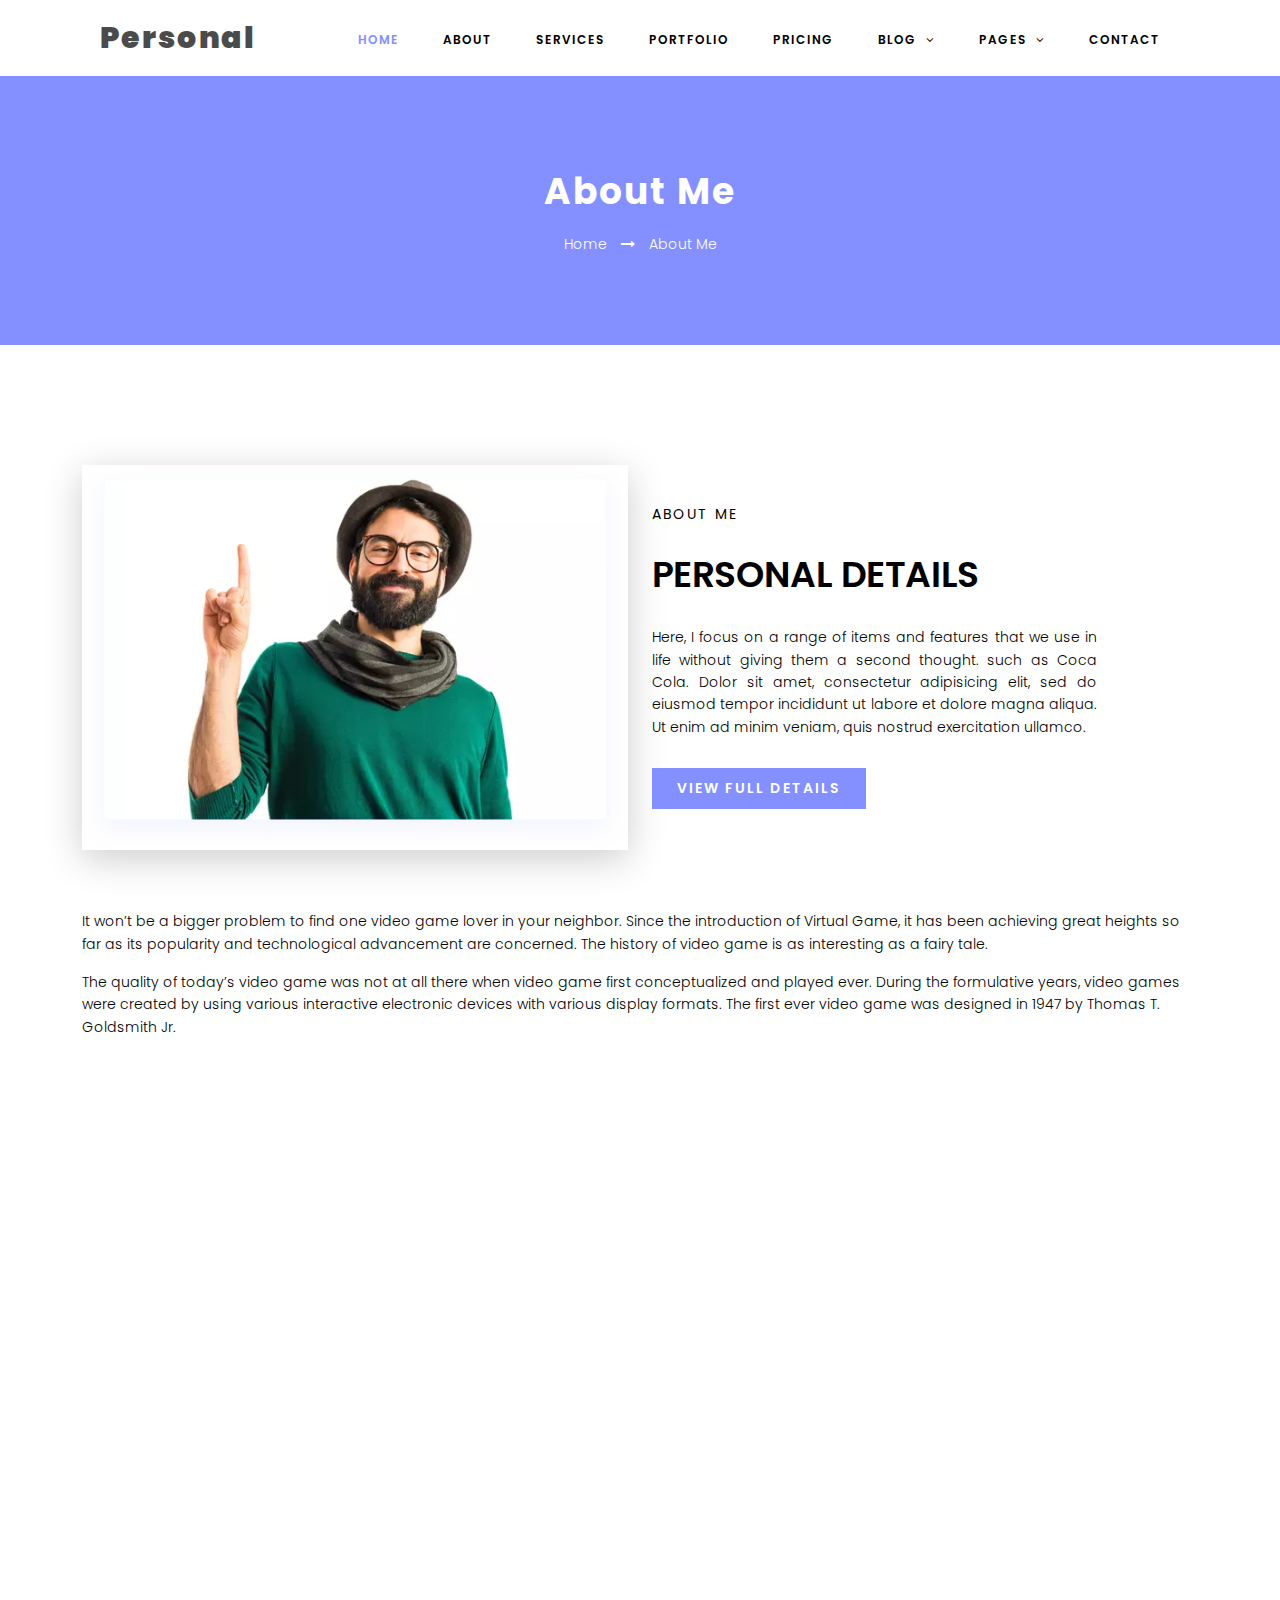
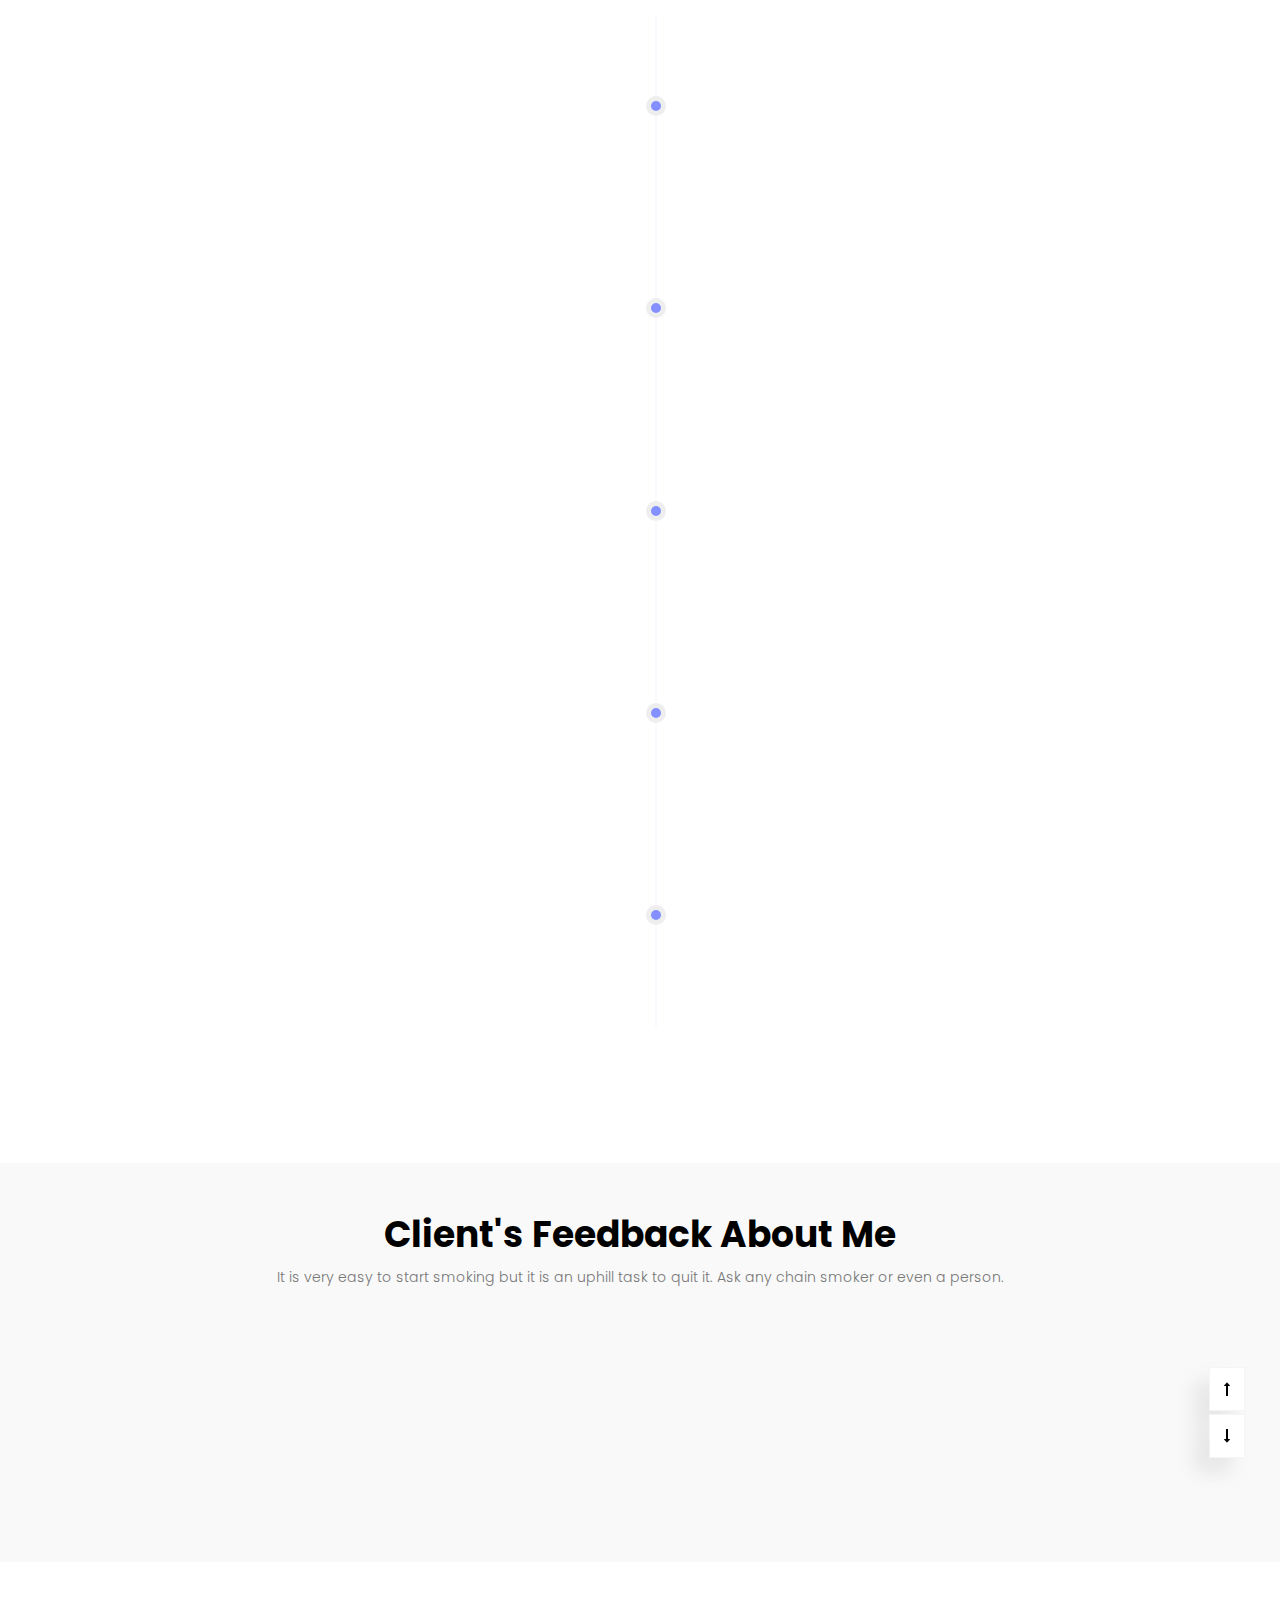
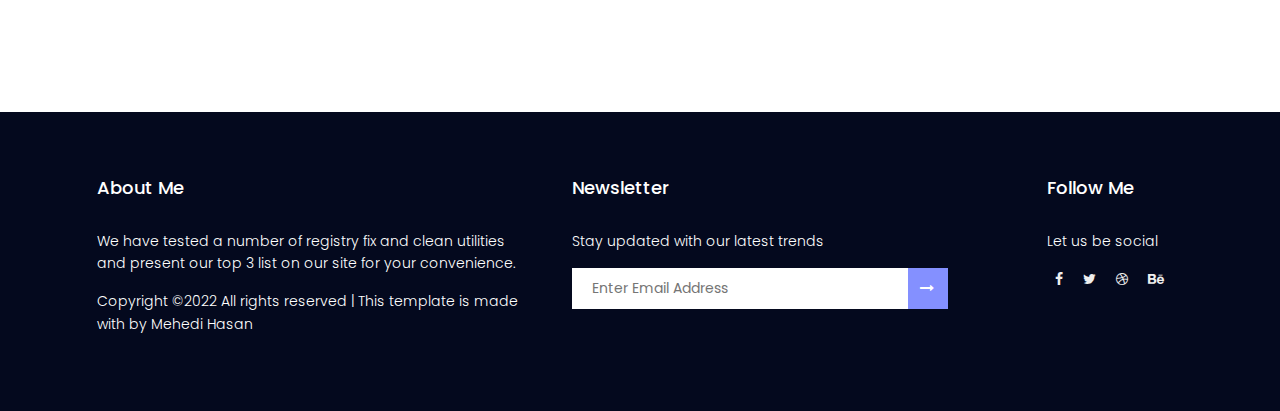
==== commit 0bd88a4e: "Update about.html" ====
--- a/about.html
+++ b/about.html
@@ -38,24 +38,24 @@
 			<a href="index.html"><h2>Personal</h2></a>
 		</div>
 
-		<nav class="navbar">
+		<nav class="navbar a_parent">
 			<ul>
-				<li class="menu-active"><a href="index.html" class="navItem">Home</a></li>
-				<li><a href="about.html" class="navItem active">about</a></li>
+				<li class="menu-active"><a href="index.html" class="navItem active">Home</a></li>
+				<li><a href="about.html" class="navItem">about</a></li>
 				<li><a href="service.html" class="navItem">services</a></li>
 				<li><a href="portfolio.html" class="navItem">portfolio</a></li>
 				<li><a href="#" class="navItem">pricing</a></li>
 				<li><a href="#" class="navItem">blog <i class="fa fa-angle-down pd-r"></i></a>
-					<ul class="dropdown">
+					<ul class="dropdown dd_menu">
 						<li><a href="#">Blog Home</a></li>
 						<li><a href="#">Blog Single</a></li>
 					</ul>
 				</li>
 				<li><a href="#" class="navItem">pages <i class="fa fa-angle-down pd-r"></i></a>
-					<ul class="dropdown">
+					<ul class="dropdown dd_menu">
 						<li><a href="#">Elements</a></li>
-						<li><a href="#" class="navItem">Level 2 <i class="fa fa-angle-right pd-r"></i></a>
-							<ul class="dropdown-2">
+						<li><a href="#" class="navItem dd_menu_a">Level 2 <i class="fa fa-angle-right pd-r"></i></a>
+							<ul class="dropdown-2 dd_menu">
 								<li><a href="#">Item One</a></li>
 								<li><a href="#">Item Two</a></li>
 							</ul>
@@ -73,34 +73,34 @@
 			</div>
 
 		</div>
-			<div class="nav-bar a_parent">
+			<div class="nav-bar">
 				<div class="canvas-overlay" id="canvas-overlay"></div>
 				<div class="close" id="close">
 					<i class="fa fa-times"></i>
 				</div>
 				<ul>
-					<li class="menu-active"><a href="index.html" class="navItem active">Home</a></li>
-					<li><a href="about.html" class="navItem">about</a></li>
+					<li><a href="index.html" class="navItem">Home</a></li>
+					<li><a href="about.html" class="navItem active">About</a></li>
 					<li><a href="service.html" class="navItem">services</a></li>
-					<li><a href="portfolio.html" class="navItem">portfolio</a></li>
+					<li><a href="portfolio.html" class="navItem">Portfolio</a></li>
 					<li><a href="#" class="navItem">pricing</a></li>
-					<li><a href="#" class="navItem dd_menu_a">blog <i class="fa fa-angle-down pd-r"></i></a>
-						<ul class="dropdown dd_menu">
+					<li><a href="#" class="navItem">Blog <i class="fa fa-angle-down rights"></i></a>
+						<ul class="dropdown">
 							<li><a href="#">Blog Home</a></li>
 							<li><a href="#">Blog Single</a></li>
 						</ul>
 					</li>
-					<li><a href="#" class="navItem dd_menu_a">pages <i class="fa fa-angle-down pd-r"></i></a>
-						<ul class="dropdown dd_menu">
+					<li><a href="#" class="navItem">Pages <i class="fa fa-angle-down rights"></i></a>
+						<ul class="dropdown">
 							<li><a href="#">Elements</a></li>
-							<li><a href="#" class="navItem dd_menu_a">Level 2 <i class="fa fa-angle-right pd-r"></i></a>
-								<ul class="dropdown-2 dd_menu">
+							<li><a href="#" class="navItem">Level 2 <i class="fa fa-angle-down rights"></i></a>
+								<ul class="dropdown">
 									<li><a href="#">Item One</a></li>
 									<li><a href="#">Item Two</a></li>
 								</ul>
 							</li>
 						</ul>
-					</li>				
+					</li>
 					<li><a href="#" class="navItem">contact</a></li>
 				</ul>
 			</div>
--- a/style.css
+++ b/style.css
@@ -173,7 +173,7 @@
   visibility: visible;
   z-index: 99;
 }
-.navbar ul li .dropdown li .dropdown-2{
+.navbar ul li .dropdown li .dropdown-2.dd_menu{
   background: #eee;
   width: 140px;
   padding-left: 0px;
@@ -185,7 +185,7 @@
   box-shadow: var(--box-shadow);
   left: 101%;
 }
-.navbar ul li .dropdown li:hover .dropdown-2{
+.navbar ul li a.dd_menu_a.active + .dropdown-2.dd_menu{
   display: block;
 }
 .mobile-nav, .nav-bar{
@@ -346,7 +346,7 @@
 /* portfolio-area css start */
 
 .portfolio-area{
-  padding: 80px 0px;
+  padding: 60px 0px;
 }
 .p-inner{
   text-align: center;
@@ -414,7 +414,7 @@
   color: #7777;
 }
 .portfolio-heading {
-  padding: 0px 15px 15px 15px;
+  padding: 0px 15px 20px 15px;
 }
 .portfolio-title {
   font-size: 36px;
@@ -423,26 +423,20 @@
 }
 .portfolio-heading p {
   color: #7777;
-	margin-bottom:0px;
 }
 .portfolio-menu ul {
   display: flex;
   justify-content: center;
-  margin-bottom: 0;
-  padding-left: 0;
 }
 .portfolio-menu ul li {
   list-style: none;
-  padding: 8px 15px;
+  padding: 18px 15px;
   text-transform: uppercase;
   font-size: 12px;
   font-weight: 700;
   position: relative;
   cursor: pointer;
   letter-spacing: 3px;
-}
-.portfolio-item-lists .container {
-  margin-top: -30px;
 }
 .portfolio-menu ul li:hover::after {
   transform: scaleX(1);
